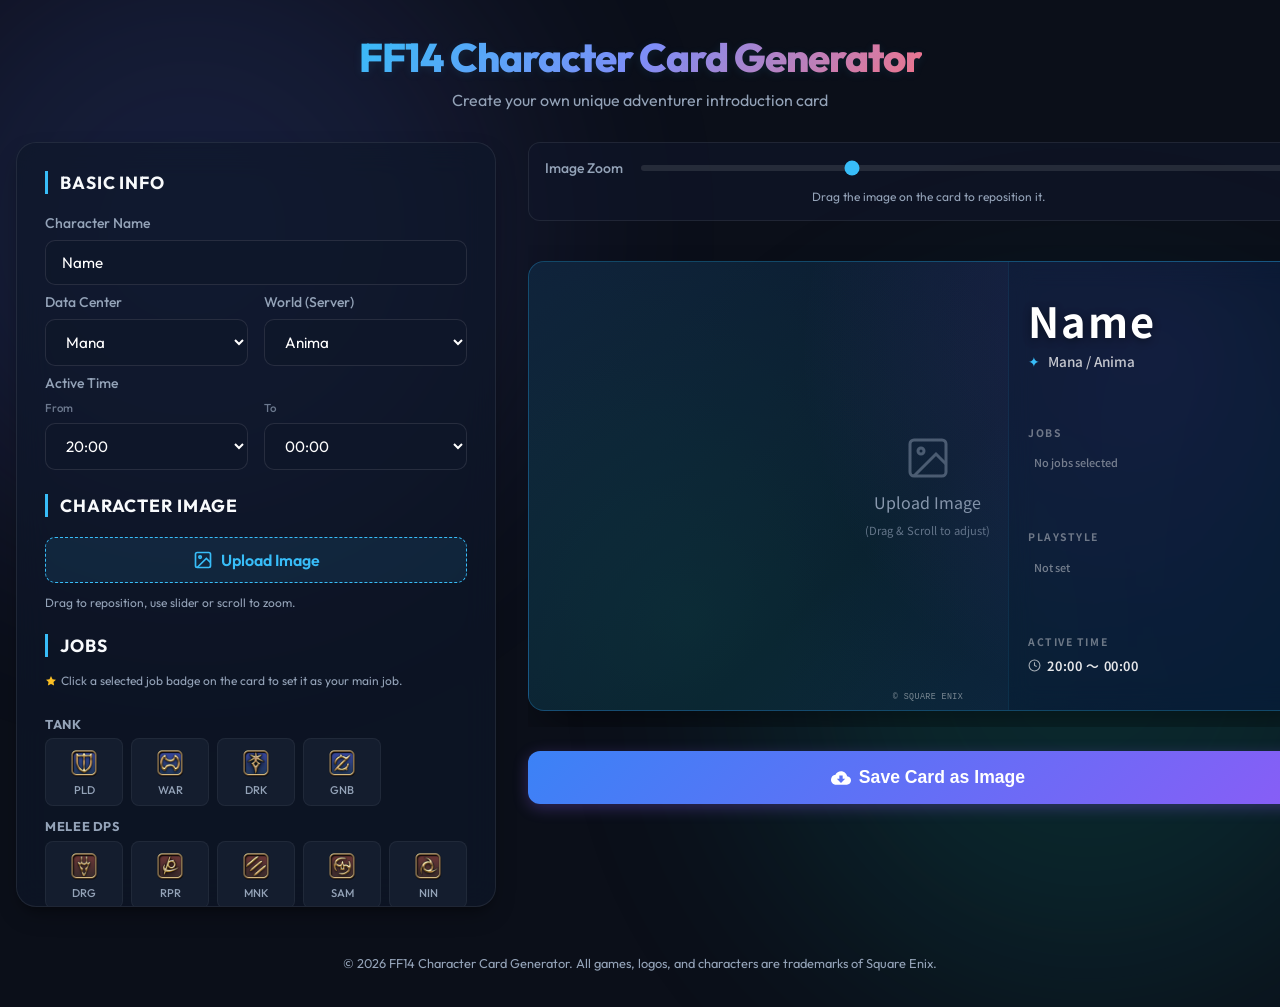
==== index.html @ 095b3ad9 "feat: initial commit with active time and position toggle" ====
<!DOCTYPE html>
<html lang="en">
<head>
  <meta charset="UTF-8">
  <meta name="viewport" content="width=device-width, initial-scale=1.0">
  <title>FF14 Character Card Generator - Create Your Adventurer Card</title>
  <meta name="description" content="Create beautiful FFXIV character introduction cards. Upload your screenshot, choose your jobs, playstyle, and customize your card with premium themes and fonts.">
  <link rel="stylesheet" href="style.css?v=3.5">
  <!-- html2canvas -->
  <script src="https://cdnjs.cloudflare.com/ajax/libs/html2canvas/1.4.1/html2canvas.min.js"></script>
</head>
<body>

  <header>
    <h1>FF14 Character Card Generator</h1>
    <p>Create your own unique adventurer introduction card</p>
  </header>

  <main class="container">
    <!-- Control Panel (Left) -->
    <aside class="panel">
      
      <!-- Section 1: Basic Info -->
      <section class="form-group">
        <h2 class="section-title">Basic Info</h2>
        
        <div class="form-group">
          <label for="input-name-ja">Character Name</label>
          <input type="text" id="input-name-ja" placeholder="e.g. Name" value="Name">
        </div>

        <div class="row-2">
          <div class="form-group">
            <label for="select-dc">Data Center</label>
            <select id="select-dc">
              <!-- Populated by JS -->
            </select>
          </div>
          <div class="form-group">
            <label for="select-world">World (Server)</label>
            <select id="select-world">
              <!-- Populated by JS -->
            </select>
          </div>
        </div>

        <div class="form-group">
          <label>Active Time</label>
          <div class="row-2">
            <div class="form-group">
              <label for="input-time-start" style="font-size:0.72rem; opacity:0.7;">From</label>
              <select id="input-time-start">
                <!-- Populated by JS -->
              </select>
            </div>
            <div class="form-group">
              <label for="input-time-end" style="font-size:0.72rem; opacity:0.7;">To</label>
              <select id="input-time-end">
                <!-- Populated by JS -->
              </select>
            </div>
          </div>
        </div>
      </section>

      <!-- Section 2: Image Upload -->
      <section class="form-group">
        <h2 class="section-title">Character Image</h2>
        <div class="file-upload">
          <div class="file-upload-btn">
            <svg viewBox="0 0 24 24" width="20" height="20" fill="none" stroke="currentColor" stroke-width="2">
              <rect x="3" y="3" width="18" height="18" rx="2" ry="2"/>
              <circle cx="8.5" cy="8.5" r="1.5"/>
              <polyline points="21 15 16 10 5 21"/>
            </svg>
            Upload Image
          </div>
          <input type="file" id="input-image" accept="image/*">
        </div>
        <p style="font-size: 0.75rem; color: var(--text-muted); margin-top: 0.25rem;">
          Drag to reposition, use slider or scroll to zoom.
        </p>
      </section>

      <!-- Section 3: Jobs -->
      <section class="form-group">
        <h2 class="section-title">Jobs</h2>
        <div class="main-job-selector-info">
          <svg viewBox="0 0 24 24" width="12" height="12" fill="currentColor" style="color: #fbbf24;">
            <path d="M12 2l3.09 6.26L22 9.27l-5 4.87 1.18 6.88L12 17.77l-6.18 3.25L7 14.14 2 9.27l6.91-1.01L12 2z"/>
          </svg>
          Click a selected job badge on the card to set it as your main job.
        </div>

        <div id="jobs-container">
          <!-- Populated by JS -->
        </div>
      </section>

      <!-- Section 4: Playstyle -->
      <section class="form-group">
        <h2 class="section-title">Playstyle</h2>
        <div class="playstyles-grid" id="playstyles-container">
          <!-- Populated by JS -->
        </div>
      </section>

      <!-- Section 5: Customization -->
      <section class="form-group">
        <h2 class="section-title">Design</h2>
        
        <div class="form-group">
          <label>Card Theme</label>
          <div class="theme-selector" style="grid-template-columns: repeat(3, 1fr);">
            <input type="radio" name="theme" id="theme-ethereal" value="theme-ethereal" checked class="theme-radio">
            <label for="theme-ethereal" class="theme-btn">Ethereal Blue</label>

            <input type="radio" name="theme" id="theme-dark" value="theme-dark" class="theme-radio">
            <label for="theme-dark" class="theme-btn">Dark Gold</label>

            <input type="radio" name="theme" id="theme-crystal" value="theme-crystal" class="theme-radio">
            <label for="theme-crystal" class="theme-btn">Crystal Light</label>

            <input type="radio" name="theme" id="theme-fire" value="theme-fire" class="theme-radio">
            <label for="theme-fire" class="theme-btn">Ember Fire</label>

            <input type="radio" name="theme" id="theme-pink" value="theme-pink" class="theme-radio">
            <label for="theme-pink" class="theme-btn">Sweet Pink</label>

            <input type="radio" name="theme" id="theme-green" value="theme-green" class="theme-radio">
            <label for="theme-green" class="theme-btn">Aether Green</label>
          </div>
        </div>

        <div class="form-group">
          <label>Decoration</label>
          <div class="theme-selector" style="grid-template-columns: repeat(4, 1fr);">
            <input type="radio" name="decoration" id="deco-none" value="" checked class="theme-radio">
            <label for="deco-none" class="theme-btn">None</label>

            <input type="radio" name="decoration" id="deco-gothic" value="deco-gothic" class="theme-radio">
            <label for="deco-gothic" class="theme-btn">Gothic</label>

            <input type="radio" name="decoration" id="deco-neon" value="deco-neon" class="theme-radio">
            <label for="deco-neon" class="theme-btn">Neon</label>

            <input type="radio" name="decoration" id="deco-cyber" value="deco-cyber" class="theme-radio">
            <label for="deco-cyber" class="theme-btn">Cyber</label>
          </div>
        </div>

        <div class="form-group">
          <label>Font</label>
          <div class="font-selector" style="grid-template-columns: repeat(3, 1fr);">
            <input type="radio" name="font" id="font-noto-sans" value="font-noto-sans" checked class="font-radio">
            <label for="font-noto-sans" class="font-btn">Noto Sans</label>

            <input type="radio" name="font" id="font-noto-serif" value="font-noto-serif" class="font-radio">
            <label for="font-noto-serif" class="font-btn">Noto Serif</label>

            <input type="radio" name="font" id="font-shippori" value="font-shippori" class="font-radio">
            <label for="font-shippori" class="font-btn">Shippori</label>

            <input type="radio" name="font" id="font-mplus" value="font-mplus" class="font-radio">
            <label for="font-mplus" class="font-btn">M PLUS</label>

            <input type="radio" name="font" id="font-cinzel" value="font-cinzel" class="font-radio">
            <label for="font-cinzel" class="font-btn">Cinzel</label>

            <input type="radio" name="font" id="font-medieval" value="font-medieval" class="font-radio">
            <label for="font-medieval" class="font-btn">Medieval</label>
          </div>
        </div>

        <div class="form-group">
          <label>Panel Position</label>
          <div class="font-selector" style="grid-template-columns: repeat(2, 1fr);">
            <input type="radio" name="layout" id="layout-right" value="layout-right" checked class="font-radio">
            <label for="layout-right" class="font-btn">&#8677; Right</label>

            <input type="radio" name="layout" id="layout-left" value="layout-left" class="font-radio">
            <label for="layout-left" class="font-btn">&#8676; Left</label>
          </div>
        </div>
      </section>

    </aside>

    <!-- Preview & Actions (Right) -->
    <section class="preview-container">
      
      <!-- Image Controls -->
      <div class="image-controls">
        <div class="slider-group">
          <label for="slider-zoom">Image Zoom</label>
          <input type="range" id="slider-zoom" min="0.1" max="3" step="0.05" value="1">
        </div>
        <p style="font-size: 0.75rem; color: var(--text-muted); text-align: center; margin: 0;">
          Drag the image on the card to reposition it.
        </p>
      </div>

      <!-- Card Preview -->
      <div class="preview-scale-wrapper">
        <div class="card-wrapper">
          <div id="character-card" class="card theme-ethereal font-noto-sans">
            <!-- Left: Character Image Area -->
            <div class="card-left">
              <div id="card-image-container" class="card-image-wrapper">
                <img id="card-image" src="" alt="Character Image" style="display: none; transform-origin: top left;">
                
                <!-- Placeholder -->
                <div id="image-placeholder" class="card-image-placeholder">
                  <svg viewBox="0 0 24 24" fill="none" stroke="currentColor" stroke-width="1.5">
                    <rect x="3" y="3" width="18" height="18" rx="2" ry="2"/>
                    <circle cx="8.5" cy="8.5" r="1.5"/>
                    <polyline points="21 15 16 10 5 21"/>
                  </svg>
                  <span>Upload Image</span>
                  <span style="font-size: 0.7rem; opacity: 0.7;">(Drag & Scroll to adjust)</span>
                </div>
              </div>
            </div>

            <!-- Right: Character Details -->
            <div class="card-right">
              <!-- Header: Name & Server -->
              <div class="card-header">
                <span id="card-name-ja-val" class="card-name-ja">Name</span>
                <div id="card-server-val" class="card-server">Mana / Chocobo</div>
              </div>

              <!-- Job List -->
              <div class="card-jobs-container">
                <div class="card-label">Jobs</div>
                <div id="card-jobs-list-val" class="card-jobs-list">
                  <span class="card-playstyle-badge" style="opacity: 0.5;">No jobs selected</span>
                </div>
              </div>

              <!-- Playstyle -->
              <div class="card-playstyle-container">
                <div class="card-label">Playstyle</div>
                <div id="card-playstyles-list-val" class="card-playstyles-list">
                  <span class="card-playstyle-badge" style="opacity: 0.5;">Not set</span>
                </div>
              </div>

              <!-- Active Time -->
              <div class="card-active-time" id="card-active-time-val">
                <div class="card-label">Active Time</div>
                <div class="card-active-time-display">
                  <svg viewBox="0 0 24 24" width="13" height="13" fill="none" stroke="currentColor" stroke-width="2" style="opacity:0.7; flex-shrink:0;">
                    <circle cx="12" cy="12" r="10"/>
                    <polyline points="12 6 12 12 16 14"/>
                  </svg>
                  <span id="card-time-display">--:00 〜 --:00</span>
                </div>
              </div>
            </div>

            <!-- Copyright: カード底辺中央に絶対配置 -->
            <div class="card-copyright">
              © SQUARE ENIX
            </div>
          </div>
        </div>
      </div>

      <!-- Download Button -->
      <button id="btn-download" class="action-btn">
        <svg viewBox="0 0 24 24" fill="currentColor">
          <path d="M19.35 10.04C18.67 6.59 15.64 4 12 4 9.11 4 6.6 5.64 5.35 8.04 2.34 8.36 0 10.91 0 14c0 3.31 2.69 6 6 6h13c2.76 0 5-2.24 5-5 0-2.64-2.05-4.78-4.65-4.96zM17 13l-5 5-5-5h3V9h4v4h3z"/>
        </svg>
        Save Card as Image
      </button>

    </section>
  </main>

  <footer>
    <p>&copy; 2026 FF14 Character Card Generator. All games, logos, and characters are trademarks of Square Enix.</p>
  </footer>

  <script src="app.js"></script>
</body>
</html>
---- style.css ----
/* FF14 Character Card Generator - style.css */

/* --- Google Fonts --- */
@import url('https://fonts.googleapis.com/css2?family=M+PLUS+1p:wght@400;500;700&family=Noto+Sans+JP:wght@300;400;500;700&family=Noto+Serif+JP:wght@400;600;700&family=Outfit:wght@300;400;600;800&family=Shippori+Mincho:wght@400;600;700&family=Cinzel+Decorative:wght@400;700&family=MedievalSharp&display=swap');

/* --- Reset & Base Variables --- */
:root {
  --bg-app: #0b0f19;
  --bg-panel: rgba(15, 23, 42, 0.65);
  --border-panel: rgba(255, 255, 255, 0.08);
  --text-main: #f1f5f9;
  --text-muted: #94a3b8;
  --accent: #38bdf8;
  --accent-rgb: 56, 189, 248;
  --font-family-sans: 'Outfit', 'Noto Sans JP', sans-serif;
  --shadow-lg: 0 10px 25px -5px rgba(0, 0, 0, 0.3), 0 8px 10px -6px rgba(0, 0, 0, 0.3);
  --transition-smooth: all 0.3s cubic-bezier(0.4, 0, 0.2, 1);
}

* {
  box-sizing: border-box;
  margin: 0;
  padding: 0;
}

body {
  font-family: var(--font-family-sans);
  background-color: var(--bg-app);
  color: var(--text-main);
  min-height: 100vh;
  display: flex;
  flex-direction: column;
  align-items: center;
  justify-content: flex-start;
  padding: 2rem 1rem;
  overflow-x: hidden;
  position: relative;
}

/* 宇宙・エーテルフローを思わせる背景装飾 */
body::before, body::after {
  content: '';
  position: fixed;
  width: 50vw;
  height: 50vw;
  border-radius: 50%;
  z-index: -1;
  filter: blur(120px);
  opacity: 0.15;
  pointer-events: none;
}
body::before {
  top: -10%;
  left: -10%;
  background: radial-gradient(circle, #3b82f6, #8b5cf6);
}
body::after {
  bottom: -10%;
  right: -10%;
  background: radial-gradient(circle, #10b981, #06b6d4);
}

header {
  text-align: center;
  margin-bottom: 2rem;
  z-index: 10;
}

header h1 {
  font-size: 2.5rem;
  font-weight: 800;
  background: linear-gradient(135deg, #38bdf8, #818cf8, #fb7185);
  -webkit-background-clip: text;
  -webkit-text-fill-color: transparent;
  margin-bottom: 0.5rem;
  letter-spacing: -0.025em;
  text-shadow: 0 2px 10px rgba(56, 189, 248, 0.1);
}

header p {
  color: var(--text-muted);
  font-size: 1rem;
}

/* --- Layout Container --- */
.container {
  display: grid;
  grid-template-columns: 1fr;
  gap: 2rem;
  width: 100%;
  max-width: 1350px;
  z-index: 10;
}

@media (min-width: 1024px) {
  .container {
    grid-template-columns: 480px 1fr;
    align-items: start;
  }
}

/* --- Control Panel (Left Column) --- */
.panel {
  background: var(--bg-panel);
  backdrop-filter: blur(16px);
  -webkit-backdrop-filter: blur(16px);
  border: 1px solid var(--border-panel);
  border-radius: 20px;
  padding: 1.75rem;
  box-shadow: var(--shadow-lg);
  display: flex;
  flex-direction: column;
  gap: 1.5rem;
  max-height: 85vh;
  overflow-y: auto;
}

/* スクロールバーのカスタマイズ */
.panel::-webkit-scrollbar {
  width: 6px;
}
.panel::-webkit-scrollbar-track {
  background: transparent;
}
.panel::-webkit-scrollbar-thumb {
  background: rgba(255, 255, 255, 0.1);
  border-radius: 3px;
}
.panel::-webkit-scrollbar-thumb:hover {
  background: rgba(255, 255, 255, 0.2);
}

.section-title {
  font-size: 1.1rem;
  font-weight: 700;
  color: #f8fafc;
  border-left: 3px solid var(--accent);
  padding-left: 0.75rem;
  margin-bottom: 0.75rem;
  text-transform: uppercase;
  letter-spacing: 0.05em;
}

.form-group {
  display: flex;
  flex-direction: column;
  gap: 0.5rem;
}

label {
  font-size: 0.875rem;
  font-weight: 500;
  color: var(--text-muted);
}

input[type="text"], select {
  width: 100%;
  background: rgba(15, 23, 42, 0.8);
  border: 1px solid rgba(255, 255, 255, 0.1);
  border-radius: 10px;
  padding: 0.75rem 1rem;
  color: #fff;
  font-family: inherit;
  font-size: 0.95rem;
  outline: none;
  transition: var(--transition-smooth);
}

input[type="text"]:focus, select:focus {
  border-color: var(--accent);
  box-shadow: 0 0 0 3px rgba(56, 189, 248, 0.2);
}

.row-2 {
  display: grid;
  grid-template-columns: 1fr 1fr;
  gap: 1rem;
}

/* File Input Container */
.file-upload {
  position: relative;
  display: inline-block;
  width: 100%;
}

.file-upload-btn {
  display: flex;
  align-items: center;
  justify-content: center;
  gap: 0.5rem;
  background: rgba(56, 189, 248, 0.1);
  border: 1px dashed var(--accent);
  border-radius: 10px;
  padding: 0.75rem;
  color: var(--accent);
  font-weight: 600;
  cursor: pointer;
  transition: var(--transition-smooth);
  text-align: center;
}

.file-upload-btn:hover {
  background: rgba(56, 189, 248, 0.18);
}

.file-upload input[type="file"] {
  position: absolute;
  left: 0;
  top: 0;
  opacity: 0;
  width: 100%;
  height: 100%;
  cursor: pointer;
}

/* --- Job Selector Grid --- */
.job-category-title {
  font-size: 0.8rem;
  font-weight: 700;
  color: var(--text-muted);
  margin-top: 0.75rem;
  margin-bottom: 0.4rem;
  letter-spacing: 0.05em;
}

.jobs-grid {
  display: grid;
  grid-template-columns: repeat(auto-fill, minmax(65px, 1fr));
  gap: 0.5rem;
  margin-bottom: 0.75rem;
}

.job-checkbox {
  display: none;
}

.job-label {
  display: flex;
  flex-direction: column;
  align-items: center;
  justify-content: center;
  gap: 0.25rem;
  padding: 0.5rem 0.25rem;
  background: rgba(30, 41, 59, 0.5);
  border: 1px solid rgba(255, 255, 255, 0.05);
  border-radius: 8px;
  cursor: pointer;
  transition: var(--transition-smooth);
  user-select: none;
}

.job-label:hover {
  background: rgba(255, 255, 255, 0.05);
  border-color: rgba(255, 255, 255, 0.2);
}

.job-checkbox:checked + .job-label {
  background: rgba(var(--accent-rgb), 0.15);
  border-color: var(--accent);
  box-shadow: 0 0 8px rgba(var(--accent-rgb), 0.3);
}

.job-icon-placeholder {
  width: 32px;
  height: 32px;
  display: flex;
  align-items: center;
  justify-content: center;
  border-radius: 6px;
  overflow: hidden;
  transition: var(--transition-smooth);
}

.job-icon-placeholder img {
  width: 32px;
  height: 32px;
  border-radius: 6px;
  display: block;
}

.job-name {
  font-size: 0.7rem;
  font-weight: 500;
  text-align: center;
  color: var(--text-muted);
  white-space: nowrap;
  overflow: hidden;
  text-overflow: ellipsis;
  width: 100%;
}

.job-checkbox:checked + .job-label .job-name {
  color: #fff;
  font-weight: 700;
}

/* メインジョブマーク (ラジオボタンで決めるか、ダブルクリックなど) */
.main-job-selector-info {
  font-size: 0.75rem;
  color: var(--text-muted);
  margin-top: -0.25rem;
  margin-bottom: 0.5rem;
  display: flex;
  align-items: center;
  gap: 0.25rem;
}

/* --- Playstyle Selectors --- */
.playstyles-grid {
  display: grid;
  grid-template-columns: repeat(2, 1fr);
  gap: 0.5rem;
}

.playstyle-checkbox {
  display: none;
}

.playstyle-label {
  display: flex;
  align-items: center;
  gap: 0.5rem;
  padding: 0.6rem 0.75rem;
  background: rgba(30, 41, 59, 0.5);
  border: 1px solid rgba(255, 255, 255, 0.05);
  border-radius: 8px;
  cursor: pointer;
  transition: var(--transition-smooth);
  font-size: 0.8rem;
  color: var(--text-muted);
}

.playstyle-label:hover {
  background: rgba(255, 255, 255, 0.05);
}

.playstyle-checkbox:checked + .playstyle-label {
  background: rgba(var(--accent-rgb), 0.15);
  border-color: var(--accent);
  color: #fff;
}

/* --- Design Themes & Fonts --- */
.theme-selector, .font-selector {
  display: grid;
  grid-template-columns: repeat(2, 1fr);
  gap: 0.5rem;
}

.theme-radio, .font-radio {
  display: none;
}

.theme-btn, .font-btn {
  display: flex;
  align-items: center;
  justify-content: center;
  padding: 0.6rem;
  background: rgba(30, 41, 59, 0.5);
  border: 1px solid rgba(255, 255, 255, 0.05);
  border-radius: 8px;
  cursor: pointer;
  transition: var(--transition-smooth);
  font-size: 0.85rem;
  text-align: center;
  color: var(--text-muted);
}

.theme-btn:hover, .font-btn:hover {
  background: rgba(255, 255, 255, 0.05);
}

.theme-radio:checked + .theme-btn, .font-radio:checked + .font-btn {
  background: rgba(var(--accent-rgb), 0.15);
  border-color: var(--accent);
  color: #fff;
  font-weight: 600;
}

/* --- Preview Area (Right Column) --- */
.preview-container {
  display: flex;
  flex-direction: column;
  align-items: center;
  gap: 1.5rem;
  width: 100%;
}

/* 画像調整スライダーのスタイル */
.image-controls {
  width: 100%;
  max-width: 800px;
  background: rgba(15, 23, 42, 0.6);
  border: 1px solid var(--border-panel);
  border-radius: 12px;
  padding: 1rem;
  display: flex;
  flex-direction: column;
  gap: 0.75rem;
}

.slider-group {
  display: flex;
  align-items: center;
  gap: 1rem;
}

.slider-group label {
  min-width: 80px;
}

.slider-group input[type="range"] {
  flex-grow: 1;
  height: 6px;
  background: rgba(255, 255, 255, 0.1);
  border-radius: 3px;
  outline: none;
  -webkit-appearance: none;
  accent-color: var(--accent);
}

/* --- The Card Frame (Horizontal) --- */
.card-wrapper {
  perspective: 1000px;
  width: 100%;
  max-width: 800px;
}

.card {
  position: relative;
  width: 800px;
  height: 450px;
  border-radius: 16px;
  overflow: hidden;
  box-shadow: 0 25px 50px -12px rgba(0, 0, 0, 0.5);
  display: flex;
  user-select: none;
  transform-style: preserve-3d;
  transition: transform 0.5s ease;
  background-color: #0d1117;
  /* html2canvas書き出し用の固定幅サイズ確保 */
  min-width: 800px;
  min-height: 450px;
}

/* レスポンシブプレビュー（画面幅が800px未満の時に縮小表示する） */
.preview-scale-wrapper {
  width: 100%;
  display: flex;
  justify-content: center;
  overflow: auto;
  padding: 1rem 0;
}

/* スクロールを避けるためのCSSハック */
@media (max-width: 850px) {
  .preview-scale-wrapper {
    justify-content: flex-start;
  }
}

/* --- Card Themes & Backgrounds --- */
.card.theme-ethereal {
  background: linear-gradient(135deg, #091e3a 0%, #001224 50%, #0a2d54 100%);
  border: 1px solid rgba(56, 189, 248, 0.3);
}
.card.theme-ethereal::before {
  content: '';
  position: absolute;
  top: 0;
  left: 0;
  right: 0;
  bottom: 0;
  background: radial-gradient(circle at 80% 20%, rgba(139, 92, 246, 0.25) 0%, transparent 50%),
              radial-gradient(circle at 20% 80%, rgba(16, 185, 129, 0.15) 0%, transparent 60%);
  pointer-events: none;
  z-index: 1;
}

.card.theme-dark {
  background: linear-gradient(135deg, #151821 0%, #0b0c10 100%);
  border: 1px solid rgba(212, 175, 55, 0.35); /* ゴールド境界 */
}
.card.theme-dark::before {
  content: '';
  position: absolute;
  top: 0;
  left: 0;
  right: 0;
  bottom: 0;
  background: radial-gradient(circle at 75% 20%, rgba(212, 175, 55, 0.15) 0%, transparent 50%);
  pointer-events: none;
  z-index: 1;
}

.card.theme-crystal {
  background: linear-gradient(135deg, #e0f2fe 0%, #f0f9ff 50%, #bae6fd 100%);
  border: 1px solid rgba(255, 255, 255, 0.8);
}
.card.theme-crystal::before {
  content: '';
  position: absolute;
  top: 0;
  left: 0;
  right: 0;
  bottom: 0;
  background: radial-gradient(circle at 80% 20%, rgba(56, 189, 248, 0.2) 0%, transparent 60%);
  pointer-events: none;
  z-index: 1;
}

.card.theme-fire {
  background: linear-gradient(135deg, #1a0f0f 0%, #0d0606 50%, #2d0e0e 100%);
  border: 1px solid rgba(244, 63, 94, 0.35);
}
.card.theme-fire::before {
  content: '';
  position: absolute;
  top: 0;
  left: 0;
  right: 0;
  bottom: 0;
  background: radial-gradient(circle at 75% 30%, rgba(244, 63, 94, 0.2) 0%, transparent 50%),
              radial-gradient(circle at 30% 80%, rgba(249, 115, 22, 0.15) 0%, transparent 60%);
  pointer-events: none;
  z-index: 1;
}

.card.theme-pink {
  background: linear-gradient(135deg, #2d1624 0%, #150810 50%, #3d1b30 100%);
  border: 1px solid rgba(255, 102, 204, 0.35);
}
.card.theme-pink::before {
  content: '';
  position: absolute;
  top: 0;
  left: 0;
  right: 0;
  bottom: 0;
  background: radial-gradient(circle at 75% 20%, rgba(255, 102, 204, 0.2) 0%, transparent 50%),
              radial-gradient(circle at 25% 80%, rgba(139, 92, 246, 0.15) 0%, transparent 60%);
  pointer-events: none;
  z-index: 1;
}
.theme-pink .card-name-en {
  color: #ff66cc;
}
.theme-pink .card-server::before {
  color: #ff66cc;
}
.theme-pink .card-job-badge.is-main {
  background: rgba(255, 102, 204, 0.2);
  border-color: #ff66cc;
  box-shadow: 0 0 10px rgba(255, 102, 204, 0.25);
}

.card.theme-green {
  background: linear-gradient(135deg, #09241b 0%, #03100b 50%, #0d3829 100%);
  border: 1px solid rgba(16, 185, 129, 0.35);
}
.card.theme-green::before {
  content: '';
  position: absolute;
  top: 0;
  left: 0;
  right: 0;
  bottom: 0;
  background: radial-gradient(circle at 75% 20%, rgba(16, 185, 129, 0.2) 0%, transparent 50%),
              radial-gradient(circle at 25% 80%, rgba(6, 182, 212, 0.15) 0%, transparent 60%);
  pointer-events: none;
  z-index: 1;
}
.theme-green .card-name-en {
  color: #10b981;
}
.theme-green .card-server::before {
  color: #10b981;
}
.theme-green .card-job-badge.is-main {
  background: rgba(16, 185, 129, 0.2);
  border-color: #10b981;
  box-shadow: 0 0 10px rgba(16, 185, 129, 0.25);
}

/* --- Card Fonts Support --- */
.card.font-noto-serif { font-family: 'Noto Serif JP', serif; }
.card.font-noto-sans { font-family: 'Noto Sans JP', sans-serif; }
.card.font-shippori { font-family: 'Shippori Mincho', serif; }
.card.font-mplus { font-family: 'M PLUS 1p', sans-serif; }
.card.font-cinzel { font-family: 'Cinzel Decorative', serif; }
.card.font-medieval { font-family: 'MedievalSharp', cursive; }

/* --- Decoration Types --- */

/* Gothic - delicate, gorgeous European filigree picture-frame border */
.card.deco-gothic {
  box-shadow:
    0 0 0 1px  rgba(255,220,130,0.55),
    0 0 0 4px  rgba(0,0,0,0.85),
    0 0 0 5px  rgba(255,220,130,0.35),
    0 0 0 9px  rgba(0,0,0,0.7),
    0 0 0 10px rgba(255,220,130,0.2),
    0 0 24px   rgba(255,200,80,0.18) !important;
}
/* Outer fine gold filigree line */
.card.deco-gothic::before {
  content: '';
  position: absolute;
  inset: 0;
  pointer-events: none;
  z-index: 12;
  background-image: url("data:image/svg+xml,%3Csvg xmlns='http://www.w3.org/2000/svg' viewBox='0 0 800 450'%3E%3Cdefs%3E%3ClinearGradient id='gold' x1='0' y1='0' x2='1' y2='1'%3E%3Cstop offset='0%25' stop-color='%23f5d06a'/%3E%3Cstop offset='30%25' stop-color='%23fff0a0'/%3E%3Cstop offset='55%25' stop-color='%23c8960c'/%3E%3Cstop offset='80%25' stop-color='%23ffe080'/%3E%3Cstop offset='100%25' stop-color='%23a07010'/%3E%3C/linearGradient%3E%3ClinearGradient id='gold2' x1='1' y1='0' x2='0' y2='1'%3E%3Cstop offset='0%25' stop-color='%23a07010'/%3E%3Cstop offset='40%25' stop-color='%23ffe080'/%3E%3Cstop offset='60%25' stop-color='%23c8960c'/%3E%3Cstop offset='100%25' stop-color='%23f5d06a'/%3E%3C/linearGradient%3E%3C/defs%3E%3Crect x='4' y='4' width='792' height='442' rx='3' fill='none' stroke='url(%23gold)' stroke-width='1.5' opacity='0.9'/%3E%3Crect x='10' y='10' width='780' height='430' rx='2' fill='none' stroke='url(%23gold)' stroke-width='0.6' opacity='0.5'/%3E%3Crect x='14' y='14' width='772' height='422' rx='1' fill='none' stroke='url(%23gold2)' stroke-width='1' opacity='0.65'/%3E%3Crect x='18' y='18' width='764' height='414' rx='1' fill='none' stroke='url(%23gold)' stroke-width='0.4' opacity='0.35'/%3E%3Cline x1='4' y1='56' x2='14' y2='56' stroke='url(%23gold)' stroke-width='1'/%3E%3Cline x1='786' y1='56' x2='796' y2='56' stroke='url(%23gold)' stroke-width='1'/%3E%3Cline x1='4' y1='394' x2='14' y2='394' stroke='url(%23gold)' stroke-width='1'/%3E%3Cline x1='786' y1='394' x2='796' y2='394' stroke='url(%23gold)' stroke-width='1'/%3E%3Cline x1='200' y1='4' x2='200' y2='14' stroke='url(%23gold)' stroke-width='1'/%3E%3Cline x1='600' y1='4' x2='600' y2='14' stroke='url(%23gold)' stroke-width='1'/%3E%3Cline x1='200' y1='436' x2='200' y2='446' stroke='url(%23gold)' stroke-width='1'/%3E%3Cline x1='600' y1='436' x2='600' y2='446' stroke='url(%23gold)' stroke-width='1'/%3E%3Cg fill='url(%23gold)' opacity='0.85'%3E%3Cpath d='M4 4 L4 30 L6 30 L6 8 L28 8 L28 6 L6 6 L6 4 Z'/%3E%3Cpath d='M4 4 L30 4 L30 6 L8 6 L8 28 L6 28 L6 6 L4 6 Z' opacity='0.5'/%3E%3Ccircle cx='12' cy='12' r='2.5'/%3E%3Cpath d='M9 4 L9 8 L4 8' fill='none' stroke='url(%23gold)' stroke-width='0.8'/%3E%3C/g%3E%3Cg fill='url(%23gold)' opacity='0.85' transform='translate(796,4) scale(-1,1)'%3E%3Cpath d='M4 4 L4 30 L6 30 L6 8 L28 8 L28 6 L6 6 L6 4 Z'/%3E%3Ccircle cx='12' cy='12' r='2.5'/%3E%3Cpath d='M9 4 L9 8 L4 8' fill='none' stroke='url(%23gold)' stroke-width='0.8'/%3E%3C/g%3E%3Cg fill='url(%23gold)' opacity='0.85' transform='translate(4,446) scale(1,-1)'%3E%3Cpath d='M4 4 L4 30 L6 30 L6 8 L28 8 L28 6 L6 6 L6 4 Z'/%3E%3Ccircle cx='12' cy='12' r='2.5'/%3E%3Cpath d='M9 4 L9 8 L4 8' fill='none' stroke='url(%23gold)' stroke-width='0.8'/%3E%3C/g%3E%3Cg fill='url(%23gold)' opacity='0.85' transform='translate(796,446) scale(-1,-1)'%3E%3Cpath d='M4 4 L4 30 L6 30 L6 8 L28 8 L28 6 L6 6 L6 4 Z'/%3E%3Ccircle cx='12' cy='12' r='2.5'/%3E%3Cpath d='M9 4 L9 8 L4 8' fill='none' stroke='url(%23gold)' stroke-width='0.8'/%3E%3C/g%3E%3Cg fill='url(%23gold)' opacity='0.7'%3E%3Cellipse cx='400' cy='7' rx='18' ry='4'/%3E%3Cellipse cx='400' cy='443' rx='18' ry='4'/%3E%3Cellipse cx='7' cy='225' rx='4' ry='14'/%3E%3Cellipse cx='793' cy='225' rx='4' ry='14'/%3E%3C/g%3E%3Cpath d='M370 7 L382 7 M388 7 L400 7 M412 7 L424 7 M418 7 L430 7' fill='none' stroke='url(%23gold)' stroke-width='0.7' opacity='0.5'/%3E%3Cpath d='M370 443 L382 443 M388 443 L400 443 M412 443 L424 443' fill='none' stroke='url(%23gold)' stroke-width='0.7' opacity='0.5'/%3E%3Cg opacity='0.35' fill='none' stroke='url(%23gold)' stroke-width='0.5'%3E%3Cpath d='M40 14 Q 50 10 60 14'/%3E%3Cpath d='M740 14 Q 750 10 760 14'/%3E%3Cpath d='M40 436 Q 50 440 60 436'/%3E%3Cpath d='M740 436 Q 750 440 760 436'/%3E%3Cpath d='M14 60 Q 10 70 14 80'/%3E%3Cpath d='M14 370 Q 10 380 14 390'/%3E%3Cpath d='M786 60 Q 790 70 786 80'/%3E%3Cpath d='M786 370 Q 790 380 786 390'/%3E%3C/g%3E%3C/svg%3E");
  background-size: cover;
}
/* Subtle inner shimmer line */
.card.deco-gothic::after {
  content: '';
  position: absolute;
  inset: 22px;
  border: 1px solid rgba(255,220,130,0.18);
  border-radius: 2px;
  pointer-events: none;
  z-index: 11;
  background:
    linear-gradient(to right, rgba(255,210,80,0.06) 0%, transparent 20%, transparent 80%, rgba(255,210,80,0.06) 100%),
    linear-gradient(to bottom, rgba(255,210,80,0.06) 0%, transparent 15%, transparent 85%, rgba(255,210,80,0.06) 100%);
}
.theme-crystal.deco-gothic {
  box-shadow:
    0 0 0 1px  rgba(15,50,80,0.55),
    0 0 0 4px  rgba(255,255,255,0.9),
    0 0 0 5px  rgba(15,50,80,0.35),
    0 0 0 9px  rgba(255,255,255,0.7),
    0 0 0 10px rgba(15,50,80,0.2),
    0 0 24px   rgba(2,132,199,0.15) !important;
}

/* Neon - heavily glowing edges and thick drop shadows */
.card.deco-neon {
  box-shadow: 0 25px 50px -12px rgba(0,0,0,0.8), 
              0 0 40px rgba(var(--accent-rgb), 0.75), 
              0 0 80px rgba(var(--accent-rgb), 0.4), 
              inset 0 0 40px rgba(var(--accent-rgb), 0.35) !important;
  border-width: 2.5px !important;
  border-color: rgba(var(--accent-rgb), 0.95) !important;
}
.card.deco-neon::after {
  content: '';
  position: absolute;
  inset: 6px;
  border: 2px solid rgba(var(--accent-rgb), 0.85);
  border-radius: 12px;
  pointer-events: none;
  z-index: 10;
  box-shadow: inset 0 0 20px rgba(var(--accent-rgb), 0.35), 0 0 20px rgba(var(--accent-rgb), 0.4);
}
.card.deco-neon .card-name-ja {
  text-shadow: 0 0 15px rgba(var(--accent-rgb), 0.95), 0 0 30px rgba(var(--accent-rgb), 0.6), 0 2px 4px rgba(0,0,0,0.9);
  color: #fff !important;
}
.card.deco-neon .card-name-en {
  text-shadow: 0 0 8px currentColor, 0 0 15px currentColor;
  color: rgba(var(--accent-rgb), 1) !important;
  font-weight: 800;
}
.card.deco-neon .card-server {
  text-shadow: 0 0 8px rgba(var(--accent-rgb), 0.6);
}
.theme-dark.deco-neon {
  --accent-rgb: 234, 179, 8; /* Intense yellow-gold */
}
.theme-fire.deco-neon {
  --accent-rgb: 244, 63, 94; /* Intense neon pink-red */
}
.theme-ethereal.deco-neon {
  --accent-rgb: 56, 189, 248; /* Intense cyan */
}
.theme-crystal.deco-neon {
  --accent-rgb: 2, 132, 199; /* Strong blue */
  box-shadow: 0 25px 50px -12px rgba(0,0,0,0.3),
              0 0 40px rgba(2, 132, 199, 0.6),
              0 0 80px rgba(2, 132, 199, 0.35),
              inset 0 0 35px rgba(2, 132, 199, 0.25) !important;
}
.theme-pink.deco-neon {
  --accent-rgb: 255, 102, 204;
}
.theme-green.deco-neon {
  --accent-rgb: 16, 185, 129;
}

/* Outer glow and border */
.card.deco-cyber {
  box-shadow: 0 0 0 2px rgba(0, 255, 200, 0.9),
              0 0 0 4px rgba(0, 0, 0, 0.8),
              0 0 0 5px rgba(0, 255, 200, 0.3),
              0 0 30px rgba(0, 255, 200, 0.2),
              0 0 60px rgba(0, 200, 255, 0.1) !important;
}

/* Dashed circuit grid overlay */
.card.deco-cyber::before {
  content: '';
  position: absolute;
  inset: 8px;
  border: 1px solid rgba(0, 255, 200, 0.2);
  border-radius: 4px;
  pointer-events: none;
  z-index: 10;
  background-image:
    linear-gradient(rgba(0, 255, 200, 0.04) 1px, transparent 1px),
    linear-gradient(90deg, rgba(0, 255, 200, 0.04) 1px, transparent 1px);
  background-size: 40px 40px;
}

/* HUD scan line + corner brackets via ::after */
.card.deco-cyber::after {
  content: '';
  position: absolute;
  inset: 0;
  pointer-events: none;
  z-index: 11;
  /* SVG: 4 corner HUD brackets, mid-edge tick marks, circuit traces, scan line, hex markers, data text */
  background-image: url("data:image/svg+xml,%3Csvg xmlns='http://www.w3.org/2000/svg' viewBox='0 0 800 450'%3E%3Cdefs%3E%3ClinearGradient id='scan' x1='0' y1='0' x2='0' y2='1'%3E%3Cstop offset='0%25' stop-color='%2300ffc8' stop-opacity='0'/%3E%3Cstop offset='48%25' stop-color='%2300ffc8' stop-opacity='0.06'/%3E%3Cstop offset='50%25' stop-color='%2300ffc8' stop-opacity='0.18'/%3E%3Cstop offset='52%25' stop-color='%2300ffc8' stop-opacity='0.06'/%3E%3Cstop offset='100%25' stop-color='%2300ffc8' stop-opacity='0'/%3E%3C/linearGradient%3E%3Cfilter id='glow'%3E%3CfeGaussianBlur stdDeviation='2' result='blur'/%3E%3CfeMerge%3E%3CfeMergeNode in='blur'/%3E%3CfeMergeNode in='SourceGraphic'/%3E%3C/feMerge%3E%3C/filter%3E%3C/defs%3E%3Crect width='800' height='450' fill='url(%23scan)'/%3E%3Cg filter='url(%23glow)' stroke='%2300ffc8' fill='none'%3E%3Cpolyline points='0,50 0,8 8,0 50,0' stroke-width='3'/%3E%3Cpolyline points='750,0 792,0 800,8 800,50' stroke-width='3'/%3E%3Cpolyline points='800,400 800,442 792,450 750,450' stroke-width='3'/%3E%3Cpolyline points='50,450 8,450 0,442 0,400' stroke-width='3'/%3E%3Cline x1='390' y1='0' x2='410' y2='0' stroke-width='2'/%3E%3Cline x1='390' y1='450' x2='410' y2='450' stroke-width='2'/%3E%3Cline x1='0' y1='216' x2='0' y2='234' stroke-width='2'/%3E%3Cline x1='800' y1='216' x2='800' y2='234' stroke-width='2'/%3E%3Cline x1='24' y1='0' x2='24' y2='14' stroke-width='1' stroke-opacity='0.5'/%3E%3Cline x1='776' y1='0' x2='776' y2='14' stroke-width='1' stroke-opacity='0.5'/%3E%3Cline x1='24' y1='450' x2='24' y2='436' stroke-width='1' stroke-opacity='0.5'/%3E%3Cline x1='776' y1='450' x2='776' y2='436' stroke-width='1' stroke-opacity='0.5'/%3E%3Cline x1='0' y1='30' x2='14' y2='30' stroke-width='1' stroke-opacity='0.5'/%3E%3Cline x1='0' y1='420' x2='14' y2='420' stroke-width='1' stroke-opacity='0.5'/%3E%3Cline x1='800' y1='30' x2='786' y2='30' stroke-width='1' stroke-opacity='0.5'/%3E%3Cline x1='800' y1='420' x2='786' y2='420' stroke-width='1' stroke-opacity='0.5'/%3E%3Cpath d='M 30 0 L 30 6 L 90 6 L 90 0' stroke-width='1' stroke-opacity='0.4'/%3E%3Cpath d='M 710 0 L 710 6 L 770 6 L 770 0' stroke-width='1' stroke-opacity='0.4'/%3E%3Cpath d='M 0 80 L 6 80 L 6 120 L 0 120' stroke-width='1' stroke-opacity='0.4'/%3E%3Cpath d='M 800 80 L 794 80 L 794 120 L 800 120' stroke-width='1' stroke-opacity='0.4'/%3E%3Cpolygon points='14,225 20,218 28,225 20,232' stroke-width='1.5'/%3E%3Cpolygon points='786,225 780,218 772,225 780,232' stroke-width='1.5'/%3E%3Cpolygon points='400,10 407,16 400,22 393,16' stroke-width='1.5'/%3E%3Cpolygon points='400,440 407,434 400,428 393,434' stroke-width='1.5'/%3E%3C/g%3E%3Cg fill='%2300ffc8' font-family='monospace' font-size='7' opacity='0.55'%3E%3Ctext x='54' y='11'%3EFFXIV%3A%3A ARR%3C/text%3E%3Ctext x='640' y='11'%3ECHAR ID 0x7F%3C/text%3E%3Ctext x='4' y='200'%3ESTR%3C/text%3E%3Ctext x='4' y='262'%3EAGI%3C/text%3E%3Ctext x='785' y='200'%3EMND%3C/text%3E%3Ctext x='785' y='262'%3EVIT%3C/text%3E%3Ctext x='54' y='444'%3EWORLD%3A%3A OK%3C/text%3E%3Ctext x='650' y='444'%3ESYNC%3A%3A 100%25%3C/text%3E%3C/g%3E%3Cg stroke='%23c800ff' fill='none' stroke-width='1' opacity='0.5'%3E%3Cline x1='0' y1='2' x2='800' y2='2'/%3E%3Cline x1='0' y1='448' x2='800' y2='448'/%3E%3Cline x1='2' y1='0' x2='2' y2='450'/%3E%3Cline x1='798' y1='0' x2='798' y2='450'/%3E%3C/g%3E%3C/svg%3E");
  background-size: cover;
}

/* Corner bracket highlights - colored per theme */
.theme-ethereal.deco-cyber { box-shadow: 0 0 0 2px rgba(56,189,248,0.9), 0 0 0 4px rgba(0,0,0,0.8), 0 0 0 5px rgba(56,189,248,0.3), 0 0 30px rgba(56,189,248,0.2) !important; }
.theme-dark.deco-cyber     { box-shadow: 0 0 0 2px rgba(234,179,8,0.9),   0 0 0 4px rgba(0,0,0,0.8), 0 0 0 5px rgba(234,179,8,0.3),   0 0 30px rgba(234,179,8,0.2)   !important; }
.theme-fire.deco-cyber     { box-shadow: 0 0 0 2px rgba(244,63,94,0.9),   0 0 0 4px rgba(0,0,0,0.8), 0 0 0 5px rgba(244,63,94,0.3),   0 0 30px rgba(244,63,94,0.2)   !important; }
.theme-pink.deco-cyber     { box-shadow: 0 0 0 2px rgba(255,102,204,0.9), 0 0 0 4px rgba(0,0,0,0.8), 0 0 0 5px rgba(255,102,204,0.3), 0 0 30px rgba(255,102,204,0.2) !important; }
.theme-green.deco-cyber    { box-shadow: 0 0 0 2px rgba(16,185,129,0.9),  0 0 0 4px rgba(0,0,0,0.8), 0 0 0 5px rgba(16,185,129,0.3),  0 0 30px rgba(16,185,129,0.2)  !important; }
.theme-crystal.deco-cyber  { box-shadow: 0 0 0 2px rgba(2,132,199,0.9),   0 0 0 4px rgba(255,255,255,0.5), 0 0 0 5px rgba(2,132,199,0.3),   0 0 30px rgba(2,132,199,0.2)   !important; }
/* Left Part: Character Avatar & Mask (カード全面を背景画像レイヤーとしてカバー) */
.card-left {
  position: absolute;
  top: 0;
  left: 0;
  width: 100%;
  height: 100%;
  overflow: hidden;
  z-index: 1;
}

/* ユーザーがアップロードする画像のラッパー (ドラッグして位置調整される) */
.card-image-wrapper {
  position: absolute;
  top: 0;
  left: 0;
  width: 100%;
  height: 100%;
  cursor: grab;
}

.card-image-wrapper:active {
  cursor: grabbing;
}

.card-image-wrapper img {
  position: absolute;
  top: 0;
  left: 0;
  transform-origin: top left;
  pointer-events: none; /* ドラッグ操作を親ラッパーが受け取るため */
  transition: transform 0.05s linear;
}

/* 画像プレースホルダー */
.card-image-placeholder {
  position: absolute;
  top: 0;
  left: 0;
  width: 100%;
  height: 100%;
  display: flex;
  flex-direction: column;
  align-items: center;
  justify-content: center;
  background: rgba(30, 41, 59, 0.3);
  color: var(--text-muted);
  gap: 0.5rem;
  border-right: 1px solid rgba(255, 255, 255, 0.05);
}

.card-image-placeholder svg {
  width: 48px;
  height: 48px;
  opacity: 0.5;
}

/* フェードマスク - 画像の上に文字を重ねるための緩やかな透過グラデーション */
.card-left::after {
  content: '';
  position: absolute;
  top: 0;
  left: 0;
  width: 100%;
  height: 100%;
  background: linear-gradient(to right, transparent 35%, rgba(0, 0, 0, 0.15) 55%, rgba(0, 0, 0, 0.45) 100%);
  pointer-events: none;
}

/* 各テーマごとの画像マスクカラー調整 (透過度を上げて画像を透けさせる) */
.theme-ethereal .card-left::after {
  background: linear-gradient(to right, transparent 30%, rgba(9, 30, 58, 0.15) 60%, rgba(0, 18, 36, 0.45) 100%);
}
.theme-dark .card-left::after {
  background: linear-gradient(to right, transparent 30%, rgba(21, 24, 33, 0.15) 60%, rgba(11, 12, 16, 0.45) 100%);
}
.theme-crystal .card-left::after {
  background: linear-gradient(to right, transparent 30%, rgba(240, 249, 255, 0.1) 60%, rgba(224, 242, 254, 0.35) 100%);
}
.theme-fire .card-left::after {
  background: linear-gradient(to right, transparent 30%, rgba(26, 15, 15, 0.15) 60%, rgba(13, 6, 6, 0.45) 100%);
}
.theme-pink .card-left::after {
  background: linear-gradient(to right, transparent 30%, rgba(45, 22, 36, 0.15) 60%, rgba(21, 8, 16, 0.45) 100%);
}
.theme-green .card-left::after {
  background: linear-gradient(to right, transparent 30%, rgba(9, 36, 27, 0.15) 60%, rgba(3, 16, 11, 0.45) 100%);
}

/* Right Part: Character Details (絶対配置ですりガラスのオーバーレイパネル化) */
.card-right {
  position: absolute;
  right: 0;
  top: 0;
  width: 40%;
  height: 100%;
  padding: 2.2rem 2.2rem 2.2rem 1.2rem;
  display: flex;
  flex-direction: column;
  justify-content: space-between;
  z-index: 3;
  color: #fff;
  background: rgba(10, 15, 30, 0.22);
  backdrop-filter: blur(12px);
  -webkit-backdrop-filter: blur(12px);
  border-left: 1px solid rgba(255, 255, 255, 0.06);
}

/* テーマごとのcard-right磨りガラスオーバーレイカラー微調整 */
.theme-ethereal .card-right {
  background: rgba(0, 18, 36, 0.22);
  border-left-color: rgba(56, 189, 248, 0.10);
}
.theme-dark .card-right {
  background: rgba(11, 12, 16, 0.24);
  border-left-color: rgba(212, 175, 55, 0.10);
}
.theme-crystal .card-right {
  color: #0f172a;
  background: rgba(224, 242, 254, 0.30);
  border-left-color: rgba(255, 255, 255, 0.20);
  box-shadow: -5px 0 20px rgba(0, 0, 0, 0.01);
}
.theme-fire .card-right {
  background: rgba(13, 6, 6, 0.24);
  border-left-color: rgba(244, 63, 94, 0.10);
}
.theme-pink .card-right {
  background: rgba(21, 8, 16, 0.24);
  border-left-color: rgba(255, 102, 204, 0.10);
}
.theme-green .card-right {
  background: rgba(3, 16, 11, 0.24);
  border-left-color: rgba(16, 185, 129, 0.10);
}

/* ===== Layout: Panel on LEFT ===== */
/* パネルを左側に配置するレイアウト切り替え */
.layout-left .card-right {
  right: auto;
  left: 0;
  border-left: none;
  border-right: 1px solid rgba(255, 255, 255, 0.06);
  padding: 2.2rem 1.2rem 2.2rem 2.2rem;
}

/* 左配置時はグラデーションを右から左に反転 */
.layout-left .card-left::after {
  background: linear-gradient(to left, transparent 35%, rgba(0, 0, 0, 0.15) 55%, rgba(0, 0, 0, 0.45) 100%);
}
.layout-left.theme-ethereal .card-left::after {
  background: linear-gradient(to left, transparent 30%, rgba(9, 30, 58, 0.15) 60%, rgba(0, 18, 36, 0.45) 100%);
}
.layout-left.theme-dark .card-left::after {
  background: linear-gradient(to left, transparent 30%, rgba(21, 24, 33, 0.15) 60%, rgba(11, 12, 16, 0.45) 100%);
}
.layout-left.theme-crystal .card-left::after {
  background: linear-gradient(to left, transparent 30%, rgba(240, 249, 255, 0.1) 60%, rgba(224, 242, 254, 0.35) 100%);
}
.layout-left.theme-fire .card-left::after {
  background: linear-gradient(to left, transparent 30%, rgba(26, 15, 15, 0.15) 60%, rgba(13, 6, 6, 0.45) 100%);
}
.layout-left.theme-pink .card-left::after {
  background: linear-gradient(to left, transparent 30%, rgba(45, 22, 36, 0.15) 60%, rgba(21, 8, 16, 0.45) 100%);
}
.layout-left.theme-green .card-left::after {
  background: linear-gradient(to left, transparent 30%, rgba(9, 36, 27, 0.15) 60%, rgba(3, 16, 11, 0.45) 100%);
}

/* テーマごとの左配置ボーダーカラー */
.layout-left.theme-ethereal .card-right {
  border-right-color: rgba(56, 189, 248, 0.10);
}
.layout-left.theme-dark .card-right {
  border-right-color: rgba(212, 175, 55, 0.10);
}
.layout-left.theme-crystal .card-right {
  border-right-color: rgba(255, 255, 255, 0.20);
}
.layout-left.theme-fire .card-right {
  border-right-color: rgba(244, 63, 94, 0.10);
}
.layout-left.theme-pink .card-right {
  border-right-color: rgba(255, 102, 204, 0.10);
}
.layout-left.theme-green .card-right {
  border-right-color: rgba(16, 185, 129, 0.10);
}

/* --- Card Components Styles --- */

/* Name Section */
.card-header {
  display: flex;
  flex-direction: column;
  gap: 0.15rem;
}

.card-name-en {
  font-size: 0.75rem;
  text-transform: uppercase;
  letter-spacing: 0.2em;
  font-weight: 600;
  color: var(--accent);
}

.theme-dark .card-name-en {
  color: #d4af37; /* ゴールド */
}
.theme-crystal .card-name-en {
  color: #0284c7;
}
.theme-fire .card-name-en {
  color: #f43f5e;
}

.card-name-ja {
  font-size: 2.6rem;
  font-weight: 700;
  letter-spacing: 0.05em;
  line-height: 1.15;
  text-shadow: 0 2px 8px rgba(0, 0, 0, 0.45);
}

.theme-crystal .card-name-ja {
  text-shadow: none;
}

/* DC / World Section */
.card-server {
  font-size: 0.85rem;
  font-weight: 500;
  display: flex;
  align-items: center;
  gap: 0.5rem;
  margin-top: 0.25rem;
  color: rgba(255, 255, 255, 0.75);
}

.theme-crystal .card-server {
  color: rgba(15, 23, 42, 0.7);
}

.card-server::before {
  content: '✦';
  color: var(--accent);
}
.theme-dark .card-server::before {
  color: #d4af37;
}
.theme-crystal .card-server::before {
  color: #0284c7;
}
.theme-fire .card-server::before {
  color: #f43f5e;
}

/* Jobs Section on Card */
.card-jobs-container {
  display: flex;
  flex-direction: column;
  gap: 0.4rem;
}

.card-label {
  font-size: 0.65rem;
  font-weight: 700;
  text-transform: uppercase;
  letter-spacing: 0.15em;
  color: rgba(255, 255, 255, 0.4);
  margin-bottom: 0.1rem;
}

.theme-crystal .card-label {
  color: rgba(15, 23, 42, 0.5);
}

/* ジョブアイコン並び (枠なし・透明フラット) */
.card-jobs-list {
  display: flex;
  flex-wrap: wrap;
  gap: 0.4rem;
  padding: 0.2rem 0;
}

/* カード上のジョブバッジ (枠なし・透明) */
.card-job-badge {
  display: flex;
  align-items: center;
  gap: 0.3rem;
  padding: 0.2rem 0.4rem;
  background: transparent;
  border: none;
  border-radius: 6px;
  font-size: 0.72rem;
  font-weight: 600;
  transition: var(--transition-smooth);
}

/* メインジョブは強調する */
.card-job-badge.is-main {
  background: rgba(var(--accent-rgb), 0.22);
  border-color: var(--accent);
  box-shadow: 0 0 8px rgba(var(--accent-rgb), 0.25);
}

.theme-dark .card-job-badge.is-main {
  background: rgba(212, 175, 55, 0.18);
  border-color: #d4af37;
  box-shadow: 0 0 8px rgba(212, 175, 55, 0.2);
}

.theme-crystal .card-job-badge.is-main {
  background: rgba(2, 132, 199, 0.12);
  border-color: #0284c7;
}

.theme-fire .card-job-badge.is-main {
  background: rgba(244, 63, 94, 0.18);
  border-color: #f43f5e;
  box-shadow: 0 0 8px rgba(244, 63, 94, 0.2);
}

.card-job-badge-icon {
  width: 20px;
  height: 20px;
  display: flex;
  align-items: center;
  justify-content: center;
  border-radius: 4px;
  overflow: hidden;
  flex-shrink: 0;
}

.card-job-badge-icon img {
  width: 18px;
  height: 18px;
  border-radius: 3px;
  display: block;
}

/* Playstyle Section on Card */
.card-playstyle-container {
  display: flex;
  flex-direction: column;
  gap: 0.4rem;
}

/* プレイスタイル並び (枠なし・透明フラット) */
.card-playstyles-list {
  display: flex;
  flex-wrap: wrap;
  gap: 0.35rem;
  padding: 0.2rem 0;
}

.card-playstyle-badge {
  padding: 0.2rem 0.4rem;
  background: transparent;
  border: none;
  border-radius: 4px;
  font-size: 0.68rem;
  font-weight: 500;
  color: rgba(255, 255, 255, 0.85);
}

.theme-crystal .card-playstyle-badge {
  color: rgba(15, 23, 42, 0.8);
}

/* Active Time Section on Card */
.card-active-time {
  display: flex;
  flex-direction: column;
  gap: 0.3rem;
}

.card-active-time-display {
  display: flex;
  align-items: center;
  gap: 0.4rem;
  font-size: 0.8rem;
  font-weight: 600;
  letter-spacing: 0.05em;
  color: rgba(255, 255, 255, 0.9);
}

.theme-crystal .card-active-time-display {
  color: rgba(15, 23, 42, 0.85);
}

/* --- Save/Download Action --- */
.action-btn {
  display: flex;
  align-items: center;
  justify-content: center;
  gap: 0.5rem;
  width: 100%;
  max-width: 800px;
  background: linear-gradient(135deg, #3b82f6 0%, #8b5cf6 100%);
  border: none;
  border-radius: 12px;
  padding: 1rem;
  color: #fff;
  font-size: 1.1rem;
  font-weight: 700;
  cursor: pointer;
  box-shadow: 0 4px 15px rgba(139, 92, 246, 0.3);
  transition: var(--transition-smooth);
}

.action-btn:hover {
  transform: translateY(-2px);
  box-shadow: 0 8px 25px rgba(139, 92, 246, 0.5);
}

.action-btn:active {
  transform: translateY(0);
}

.action-btn svg {
  width: 20px;
  height: 20px;
  fill: currentColor;
}

/* --- Footer --- */
footer {
  margin-top: 3rem;
  text-align: center;
  font-size: 0.8rem;
  color: var(--text-muted);
  width: 100%;
}

footer p {
  margin-bottom: 0.25rem;
}

footer a {
  color: var(--accent);
  text-decoration: none;
}

footer a:hover {
  text-decoration: underline;
}

/* Card Copyright */
.card-copyright {
  position: absolute;
  bottom: 0.55rem;
  left: 50%;
  transform: translateX(-50%);
  white-space: nowrap;
  font-size: 0.52rem;
  opacity: 0.45;
  text-align: center;
  font-family: monospace;
  letter-spacing: 0.05em;
  color: #ffffff;
  pointer-events: none;
  z-index: 10;
}

.theme-crystal .card-copyright {
  color: #0f172a;
  opacity: 0.55;
}
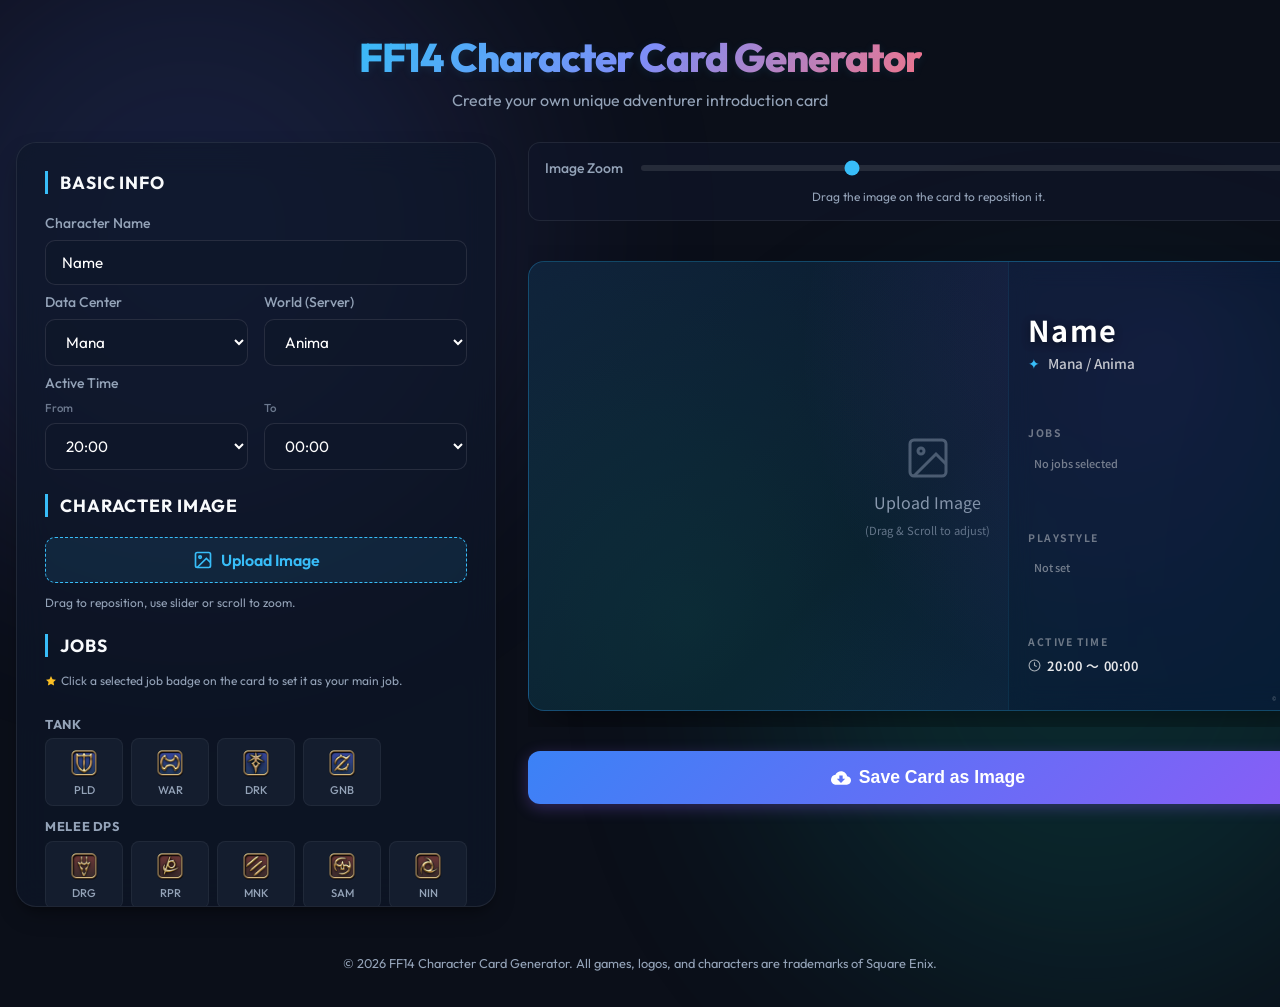
==== commit 67a9ad51: "デザイン追加" ====
--- a/index.html
+++ b/index.html
@@ -5,7 +5,7 @@
   <meta name="viewport" content="width=device-width, initial-scale=1.0">
   <title>FF14 Character Card Generator - Create Your Adventurer Card</title>
   <meta name="description" content="Create beautiful FFXIV character introduction cards. Upload your screenshot, choose your jobs, playstyle, and customize your card with premium themes and fonts.">
-  <link rel="stylesheet" href="style.css?v=3.5">
+  <link rel="stylesheet" href="style.css?v=9.0">
   <!-- html2canvas -->
   <script src="https://cdnjs.cloudflare.com/ajax/libs/html2canvas/1.4.1/html2canvas.min.js"></script>
 </head>
@@ -129,12 +129,30 @@
 
             <input type="radio" name="theme" id="theme-green" value="theme-green" class="theme-radio">
             <label for="theme-green" class="theme-btn">Aether Green</label>
+
+            <input type="radio" name="theme" id="theme-cyberpunk" value="theme-cyberpunk" class="theme-radio">
+            <label for="theme-cyberpunk" class="theme-btn">Cyberpunk</label>
+
+            <input type="radio" name="theme" id="theme-pastel-blue" value="theme-pastel-blue" class="theme-radio">
+            <label for="theme-pastel-blue" class="theme-btn">🩵 Pastel Blue</label>
+
+            <input type="radio" name="theme" id="theme-pastel-yellow" value="theme-pastel-yellow" class="theme-radio">
+            <label for="theme-pastel-yellow" class="theme-btn">💛 Pastel Yellow</label>
+
+            <input type="radio" name="theme" id="theme-pastel-pink" value="theme-pastel-pink" class="theme-radio">
+            <label for="theme-pastel-pink" class="theme-btn">🩷 Pastel Pink</label>
+
+            <input type="radio" name="theme" id="theme-pastel-green" value="theme-pastel-green" class="theme-radio">
+            <label for="theme-pastel-green" class="theme-btn">💚 Pastel Green</label>
+
+            <input type="radio" name="theme" id="theme-pastel-purple" value="theme-pastel-purple" class="theme-radio">
+            <label for="theme-pastel-purple" class="theme-btn">💜 Pastel Purple</label>
           </div>
         </div>
 
         <div class="form-group">
           <label>Decoration</label>
-          <div class="theme-selector" style="grid-template-columns: repeat(4, 1fr);">
+          <div class="theme-selector" style="grid-template-columns: repeat(3, 1fr);">
             <input type="radio" name="decoration" id="deco-none" value="" checked class="theme-radio">
             <label for="deco-none" class="theme-btn">None</label>
 
@@ -145,9 +163,31 @@
             <label for="deco-neon" class="theme-btn">Neon</label>
 
             <input type="radio" name="decoration" id="deco-cyber" value="deco-cyber" class="theme-radio">
-            <label for="deco-cyber" class="theme-btn">Cyber</label>
-          </div>
-        </div>
+            <label for="deco-cyber" class="theme-btn">Cyberpunk A</label>
+
+            <input type="radio" name="decoration" id="deco-cyberpunk" value="deco-cyberpunk" class="theme-radio">
+            <label for="deco-cyberpunk" class="theme-btn">Cyberpunk B</label>
+
+            <input type="radio" name="decoration" id="deco-cyberpunk-c" value="deco-cyberpunk-c" class="theme-radio">
+            <label for="deco-cyberpunk-c" class="theme-btn">Cyberpunk C</label>
+
+            <input type="radio" name="decoration" id="deco-cyberpunk-d" value="deco-cyberpunk-d" class="theme-radio">
+            <label for="deco-cyberpunk-d" class="theme-btn">Cyberpunk D</label>
+
+            <input type="radio" name="decoration" id="deco-cyberpunk-e" value="deco-cyberpunk-e" class="theme-radio">
+            <label for="deco-cyberpunk-e" class="theme-btn">Cyberpunk E</label>
+
+            <input type="radio" name="decoration" id="deco-gothic-lace-a" value="deco-gothic-lace-a" class="theme-radio">
+            <label for="deco-gothic-lace-a" class="theme-btn">🎀 Gothic Lace A</label>
+
+            <input type="radio" name="decoration" id="deco-gothic-lace-b" value="deco-gothic-lace-b" class="theme-radio">
+            <label for="deco-gothic-lace-b" class="theme-btn">🖤 Gothic Lace B</label>
+
+            <input type="radio" name="decoration" id="deco-gothic-lace-c" value="deco-gothic-lace-c" class="theme-radio">
+            <label for="deco-gothic-lace-c" class="theme-btn">💚 Gothic Lace C</label>
+          </div>
+        </div>
+
 
         <div class="form-group">
           <label>Font</label>
--- a/style.css
+++ b/style.css
@@ -583,6 +583,178 @@
   box-shadow: 0 0 10px rgba(16, 185, 129, 0.25);
 }
 
+/* === Cyberpunk Neon Theme === */
+.card.theme-cyberpunk {
+  background: linear-gradient(135deg, #0f1016 0%, #030305 60%, #0a0b10 100%);
+  border: 1px solid rgba(253, 238, 6, 0.35);
+}
+.card.theme-cyberpunk::before {
+  content: '';
+  position: absolute;
+  top: 0;
+  left: 0;
+  right: 0;
+  bottom: 0;
+  background: radial-gradient(circle at 75% 20%, rgba(253, 238, 6, 0.12) 0%, transparent 45%),
+              radial-gradient(circle at 25% 80%, rgba(0, 240, 255, 0.15) 0%, transparent 50%);
+  pointer-events: none;
+  z-index: 1;
+}
+.theme-cyberpunk .card-name-ja {
+  color: #fdee06;
+  text-shadow: 0 0 8px rgba(253, 238, 6, 0.6), 0 2px 4px rgba(0, 0, 0, 0.8);
+}
+.theme-cyberpunk .card-server {
+  color: rgba(0, 240, 255, 0.85) !important;
+}
+.theme-cyberpunk .card-label {
+  color: rgba(253, 238, 6, 0.5) !important;
+}
+.theme-cyberpunk .card-job-badge.is-main {
+  background: rgba(0, 240, 255, 0.15);
+  border-color: #00f0ff;
+  box-shadow: 0 0 10px rgba(0, 240, 255, 0.25);
+  color: #00f0ff;
+}
+.theme-cyberpunk .card-active-time-display {
+  color: rgba(253, 238, 6, 0.85);
+}
+
+/* === Pastel Blue Theme === */
+.card.theme-pastel-blue {
+  background: linear-gradient(135deg, #d6eaff 0%, #eaf4ff 50%, #c5dfff 100%);
+  border: 1px solid rgba(100, 170, 255, 0.5);
+}
+.card.theme-pastel-blue::before {
+  content: '';
+  position: absolute;
+  top: 0; left: 0; right: 0; bottom: 0;
+  background: radial-gradient(circle at 80% 20%, rgba(100, 170, 255, 0.25) 0%, transparent 55%),
+              radial-gradient(circle at 20% 80%, rgba(160, 210, 255, 0.2) 0%, transparent 60%);
+  pointer-events: none;
+  z-index: 1;
+}
+.theme-pastel-blue .card-right    { color: #1e3a5f; background: rgba(180, 215, 255, 0.28); border-left-color: rgba(100, 170, 255, 0.18); }
+.theme-pastel-blue .card-name-ja  { color: #1e3a5f; text-shadow: none; }
+.theme-pastel-blue .card-name-en  { color: #3a8ef5; }
+.theme-pastel-blue .card-server   { color: rgba(30, 58, 95, 0.75) !important; }
+.theme-pastel-blue .card-server::before { color: #3a8ef5; }
+.theme-pastel-blue .card-label    { color: rgba(30, 58, 95, 0.5) !important; }
+.theme-pastel-blue .card-playstyle-badge { color: rgba(30, 58, 95, 0.85); }
+.theme-pastel-blue .card-active-time-display { color: rgba(30, 58, 95, 0.9); }
+.theme-pastel-blue .card-job-badge.is-main { background: rgba(58, 142, 245, 0.18); border-color: #3a8ef5; box-shadow: 0 0 8px rgba(58, 142, 245, 0.25); }
+.theme-pastel-blue .card-copyright { color: #1e3a5f; opacity: 0.5; }
+.theme-pastel-blue .card-left::after { background: linear-gradient(to right, transparent 30%, rgba(180, 215, 255, 0.15) 60%, rgba(140, 195, 255, 0.4) 100%); }
+.layout-left.theme-pastel-blue .card-left::after { background: linear-gradient(to left, transparent 30%, rgba(180, 215, 255, 0.15) 60%, rgba(140, 195, 255, 0.4) 100%); }
+
+/* === Pastel Yellow Theme === */
+.card.theme-pastel-yellow {
+  background: linear-gradient(135deg, #fffbe6 0%, #fff9d6 50%, #fdf0b0 100%);
+  border: 1px solid rgba(250, 200, 60, 0.5);
+}
+.card.theme-pastel-yellow::before {
+  content: '';
+  position: absolute;
+  top: 0; left: 0; right: 0; bottom: 0;
+  background: radial-gradient(circle at 80% 20%, rgba(250, 200, 60, 0.22) 0%, transparent 55%),
+              radial-gradient(circle at 20% 80%, rgba(255, 230, 120, 0.2) 0%, transparent 60%);
+  pointer-events: none;
+  z-index: 1;
+}
+.theme-pastel-yellow .card-right    { color: #5a4200; background: rgba(255, 235, 140, 0.28); border-left-color: rgba(250, 200, 60, 0.18); }
+.theme-pastel-yellow .card-name-ja  { color: #5a4200; text-shadow: none; }
+.theme-pastel-yellow .card-name-en  { color: #c88b00; }
+.theme-pastel-yellow .card-server   { color: rgba(90, 66, 0, 0.75) !important; }
+.theme-pastel-yellow .card-server::before { color: #c88b00; }
+.theme-pastel-yellow .card-label    { color: rgba(90, 66, 0, 0.5) !important; }
+.theme-pastel-yellow .card-playstyle-badge { color: rgba(90, 66, 0, 0.85); }
+.theme-pastel-yellow .card-active-time-display { color: rgba(90, 66, 0, 0.9); }
+.theme-pastel-yellow .card-job-badge.is-main { background: rgba(200, 139, 0, 0.18); border-color: #c88b00; box-shadow: 0 0 8px rgba(200, 139, 0, 0.25); }
+.theme-pastel-yellow .card-copyright { color: #5a4200; opacity: 0.5; }
+.theme-pastel-yellow .card-left::after { background: linear-gradient(to right, transparent 30%, rgba(255, 235, 140, 0.15) 60%, rgba(253, 225, 100, 0.4) 100%); }
+.layout-left.theme-pastel-yellow .card-left::after { background: linear-gradient(to left, transparent 30%, rgba(255, 235, 140, 0.15) 60%, rgba(253, 225, 100, 0.4) 100%); }
+
+/* === Pastel Pink Theme === */
+.card.theme-pastel-pink {
+  background: linear-gradient(135deg, #ffe4f0 0%, #fff0f5 50%, #ffd6e8 100%);
+  border: 1px solid rgba(255, 140, 185, 0.5);
+}
+.card.theme-pastel-pink::before {
+  content: '';
+  position: absolute;
+  top: 0; left: 0; right: 0; bottom: 0;
+  background: radial-gradient(circle at 80% 20%, rgba(255, 140, 185, 0.22) 0%, transparent 55%),
+              radial-gradient(circle at 20% 80%, rgba(255, 180, 210, 0.2) 0%, transparent 60%);
+  pointer-events: none;
+  z-index: 1;
+}
+.theme-pastel-pink .card-right    { color: #6b1e40; background: rgba(255, 190, 220, 0.28); border-left-color: rgba(255, 140, 185, 0.18); }
+.theme-pastel-pink .card-name-ja  { color: #6b1e40; text-shadow: none; }
+.theme-pastel-pink .card-name-en  { color: #e05080; }
+.theme-pastel-pink .card-server   { color: rgba(107, 30, 64, 0.75) !important; }
+.theme-pastel-pink .card-server::before { color: #e05080; }
+.theme-pastel-pink .card-label    { color: rgba(107, 30, 64, 0.5) !important; }
+.theme-pastel-pink .card-playstyle-badge { color: rgba(107, 30, 64, 0.85); }
+.theme-pastel-pink .card-active-time-display { color: rgba(107, 30, 64, 0.9); }
+.theme-pastel-pink .card-job-badge.is-main { background: rgba(224, 80, 128, 0.18); border-color: #e05080; box-shadow: 0 0 8px rgba(224, 80, 128, 0.25); }
+.theme-pastel-pink .card-copyright { color: #6b1e40; opacity: 0.5; }
+.theme-pastel-pink .card-left::after { background: linear-gradient(to right, transparent 30%, rgba(255, 190, 220, 0.15) 60%, rgba(255, 160, 200, 0.4) 100%); }
+.layout-left.theme-pastel-pink .card-left::after { background: linear-gradient(to left, transparent 30%, rgba(255, 190, 220, 0.15) 60%, rgba(255, 160, 200, 0.4) 100%); }
+
+/* === Pastel Green Theme === */
+.card.theme-pastel-green {
+  background: linear-gradient(135deg, #d4f5e2 0%, #e8faf0 50%, #c0efd4 100%);
+  border: 1px solid rgba(80, 200, 130, 0.5);
+}
+.card.theme-pastel-green::before {
+  content: '';
+  position: absolute;
+  top: 0; left: 0; right: 0; bottom: 0;
+  background: radial-gradient(circle at 80% 20%, rgba(80, 200, 130, 0.22) 0%, transparent 55%),
+              radial-gradient(circle at 20% 80%, rgba(130, 220, 170, 0.2) 0%, transparent 60%);
+  pointer-events: none;
+  z-index: 1;
+}
+.theme-pastel-green .card-right    { color: #1a4d33; background: rgba(160, 230, 195, 0.28); border-left-color: rgba(80, 200, 130, 0.18); }
+.theme-pastel-green .card-name-ja  { color: #1a4d33; text-shadow: none; }
+.theme-pastel-green .card-name-en  { color: #2aa862; }
+.theme-pastel-green .card-server   { color: rgba(26, 77, 51, 0.75) !important; }
+.theme-pastel-green .card-server::before { color: #2aa862; }
+.theme-pastel-green .card-label    { color: rgba(26, 77, 51, 0.5) !important; }
+.theme-pastel-green .card-playstyle-badge { color: rgba(26, 77, 51, 0.85); }
+.theme-pastel-green .card-active-time-display { color: rgba(26, 77, 51, 0.9); }
+.theme-pastel-green .card-job-badge.is-main { background: rgba(42, 168, 98, 0.18); border-color: #2aa862; box-shadow: 0 0 8px rgba(42, 168, 98, 0.25); }
+.theme-pastel-green .card-copyright { color: #1a4d33; opacity: 0.5; }
+.theme-pastel-green .card-left::after { background: linear-gradient(to right, transparent 30%, rgba(160, 230, 195, 0.15) 60%, rgba(130, 215, 170, 0.4) 100%); }
+.layout-left.theme-pastel-green .card-left::after { background: linear-gradient(to left, transparent 30%, rgba(160, 230, 195, 0.15) 60%, rgba(130, 215, 170, 0.4) 100%); }
+
+/* === Pastel Purple Theme === */
+.card.theme-pastel-purple {
+  background: linear-gradient(135deg, #ede4ff 0%, #f5efff 50%, #e0d2ff 100%);
+  border: 1px solid rgba(160, 110, 255, 0.5);
+}
+.card.theme-pastel-purple::before {
+  content: '';
+  position: absolute;
+  top: 0; left: 0; right: 0; bottom: 0;
+  background: radial-gradient(circle at 80% 20%, rgba(160, 110, 255, 0.22) 0%, transparent 55%),
+              radial-gradient(circle at 20% 80%, rgba(200, 170, 255, 0.2) 0%, transparent 60%);
+  pointer-events: none;
+  z-index: 1;
+}
+.theme-pastel-purple .card-right    { color: #3a1a6e; background: rgba(200, 175, 255, 0.28); border-left-color: rgba(160, 110, 255, 0.18); }
+.theme-pastel-purple .card-name-ja  { color: #3a1a6e; text-shadow: none; }
+.theme-pastel-purple .card-name-en  { color: #8040e0; }
+.theme-pastel-purple .card-server   { color: rgba(58, 26, 110, 0.75) !important; }
+.theme-pastel-purple .card-server::before { color: #8040e0; }
+.theme-pastel-purple .card-label    { color: rgba(58, 26, 110, 0.5) !important; }
+.theme-pastel-purple .card-playstyle-badge { color: rgba(58, 26, 110, 0.85); }
+.theme-pastel-purple .card-active-time-display { color: rgba(58, 26, 110, 0.9); }
+.theme-pastel-purple .card-job-badge.is-main { background: rgba(128, 64, 224, 0.18); border-color: #8040e0; box-shadow: 0 0 8px rgba(128, 64, 224, 0.25); }
+.theme-pastel-purple .card-copyright { color: #3a1a6e; opacity: 0.5; }
+.theme-pastel-purple .card-left::after { background: linear-gradient(to right, transparent 30%, rgba(200, 175, 255, 0.15) 60%, rgba(175, 145, 255, 0.4) 100%); }
+.layout-left.theme-pastel-purple .card-left::after { background: linear-gradient(to left, transparent 30%, rgba(200, 175, 255, 0.15) 60%, rgba(175, 145, 255, 0.4) 100%); }
+
 /* --- Card Fonts Support --- */
 .card.font-noto-serif { font-family: 'Noto Serif JP', serif; }
 .card.font-noto-sans { font-family: 'Noto Sans JP', sans-serif; }
@@ -689,6 +861,9 @@
 .theme-green.deco-neon {
   --accent-rgb: 16, 185, 129;
 }
+.theme-cyberpunk.deco-neon {
+  --accent-rgb: 253, 238, 6;
+}
 
 /* Outer glow and border */
 .card.deco-cyber {
@@ -721,8 +896,7 @@
   inset: 0;
   pointer-events: none;
   z-index: 11;
-  /* SVG: 4 corner HUD brackets, mid-edge tick marks, circuit traces, scan line, hex markers, data text */
-  background-image: url("data:image/svg+xml,%3Csvg xmlns='http://www.w3.org/2000/svg' viewBox='0 0 800 450'%3E%3Cdefs%3E%3ClinearGradient id='scan' x1='0' y1='0' x2='0' y2='1'%3E%3Cstop offset='0%25' stop-color='%2300ffc8' stop-opacity='0'/%3E%3Cstop offset='48%25' stop-color='%2300ffc8' stop-opacity='0.06'/%3E%3Cstop offset='50%25' stop-color='%2300ffc8' stop-opacity='0.18'/%3E%3Cstop offset='52%25' stop-color='%2300ffc8' stop-opacity='0.06'/%3E%3Cstop offset='100%25' stop-color='%2300ffc8' stop-opacity='0'/%3E%3C/linearGradient%3E%3Cfilter id='glow'%3E%3CfeGaussianBlur stdDeviation='2' result='blur'/%3E%3CfeMerge%3E%3CfeMergeNode in='blur'/%3E%3CfeMergeNode in='SourceGraphic'/%3E%3C/feMerge%3E%3C/filter%3E%3C/defs%3E%3Crect width='800' height='450' fill='url(%23scan)'/%3E%3Cg filter='url(%23glow)' stroke='%2300ffc8' fill='none'%3E%3Cpolyline points='0,50 0,8 8,0 50,0' stroke-width='3'/%3E%3Cpolyline points='750,0 792,0 800,8 800,50' stroke-width='3'/%3E%3Cpolyline points='800,400 800,442 792,450 750,450' stroke-width='3'/%3E%3Cpolyline points='50,450 8,450 0,442 0,400' stroke-width='3'/%3E%3Cline x1='390' y1='0' x2='410' y2='0' stroke-width='2'/%3E%3Cline x1='390' y1='450' x2='410' y2='450' stroke-width='2'/%3E%3Cline x1='0' y1='216' x2='0' y2='234' stroke-width='2'/%3E%3Cline x1='800' y1='216' x2='800' y2='234' stroke-width='2'/%3E%3Cline x1='24' y1='0' x2='24' y2='14' stroke-width='1' stroke-opacity='0.5'/%3E%3Cline x1='776' y1='0' x2='776' y2='14' stroke-width='1' stroke-opacity='0.5'/%3E%3Cline x1='24' y1='450' x2='24' y2='436' stroke-width='1' stroke-opacity='0.5'/%3E%3Cline x1='776' y1='450' x2='776' y2='436' stroke-width='1' stroke-opacity='0.5'/%3E%3Cline x1='0' y1='30' x2='14' y2='30' stroke-width='1' stroke-opacity='0.5'/%3E%3Cline x1='0' y1='420' x2='14' y2='420' stroke-width='1' stroke-opacity='0.5'/%3E%3Cline x1='800' y1='30' x2='786' y2='30' stroke-width='1' stroke-opacity='0.5'/%3E%3Cline x1='800' y1='420' x2='786' y2='420' stroke-width='1' stroke-opacity='0.5'/%3E%3Cpath d='M 30 0 L 30 6 L 90 6 L 90 0' stroke-width='1' stroke-opacity='0.4'/%3E%3Cpath d='M 710 0 L 710 6 L 770 6 L 770 0' stroke-width='1' stroke-opacity='0.4'/%3E%3Cpath d='M 0 80 L 6 80 L 6 120 L 0 120' stroke-width='1' stroke-opacity='0.4'/%3E%3Cpath d='M 800 80 L 794 80 L 794 120 L 800 120' stroke-width='1' stroke-opacity='0.4'/%3E%3Cpolygon points='14,225 20,218 28,225 20,232' stroke-width='1.5'/%3E%3Cpolygon points='786,225 780,218 772,225 780,232' stroke-width='1.5'/%3E%3Cpolygon points='400,10 407,16 400,22 393,16' stroke-width='1.5'/%3E%3Cpolygon points='400,440 407,434 400,428 393,434' stroke-width='1.5'/%3E%3C/g%3E%3Cg fill='%2300ffc8' font-family='monospace' font-size='7' opacity='0.55'%3E%3Ctext x='54' y='11'%3EFFXIV%3A%3A ARR%3C/text%3E%3Ctext x='640' y='11'%3ECHAR ID 0x7F%3C/text%3E%3Ctext x='4' y='200'%3ESTR%3C/text%3E%3Ctext x='4' y='262'%3EAGI%3C/text%3E%3Ctext x='785' y='200'%3EMND%3C/text%3E%3Ctext x='785' y='262'%3EVIT%3C/text%3E%3Ctext x='54' y='444'%3EWORLD%3A%3A OK%3C/text%3E%3Ctext x='650' y='444'%3ESYNC%3A%3A 100%25%3C/text%3E%3C/g%3E%3Cg stroke='%23c800ff' fill='none' stroke-width='1' opacity='0.5'%3E%3Cline x1='0' y1='2' x2='800' y2='2'/%3E%3Cline x1='0' y1='448' x2='800' y2='448'/%3E%3Cline x1='2' y1='0' x2='2' y2='450'/%3E%3Cline x1='798' y1='0' x2='798' y2='450'/%3E%3C/g%3E%3C/svg%3E");
+  background-image: url("data:image/svg+xml,%3Csvg xmlns='http://www.w3.org/2000/svg' viewBox='0 0 800 450'%3E%3Cdefs%3E%3ClinearGradient id='scan' x1='0' y1='0' x2='0' y2='1'%3E%3Cstop offset='0%25' stop-color='%2300ffc8' stop-opacity='0'/%3E%3Cstop offset='48%25' stop-color='%2300ffc8' stop-opacity='0.06'/%3E%3Cstop offset='50%25' stop-color='%2300ffc8' stop-opacity='0.18'/%3E%3Cstop offset='52%25' stop-color='%2300ffc8' stop-opacity='0.06'/%3E%3Cstop offset='100%25' stop-color='%2300ffc8' stop-opacity='0'/%3E%3C/linearGradient%3E%3Cfilter id='glow'%3E%3CfeGaussianBlur stdDeviation='2' result='blur'/%3E%3CfeMerge%3E%3CfeMergeNode in='blur'/%3E%3CfeMergeNode in='SourceGraphic'/%3E%3C/feMerge%3E%3C/filter%3E%3C/defs%3E%3Crect width='800' height='450' fill='url(%23scan)'/%3E%3Cg filter='url(%23glow)' stroke='%2300ffc8' fill='none'%3E%3Cpolyline points='0,50 0,8 8,0 50,0' stroke-width='3'/%3E%3Cpolyline points='750,0 792,0 800,8 800,50' stroke-width='3'/%3E%3Cpolyline points='800,400 800,442 792,450 750,450' stroke-width='3'/%3E%3Cpolyline points='50,450 8,450 0,442 0,400' stroke-width='3'/%3E%3Cline x1='390' y1='0' x2='410' y2='0' stroke-width='2'/%3E%3Cline x1='390' y1='450' x2='410' y2='450' stroke-width='2'/%3E%3Cline x1='0' y1='216' x2='0' y2='234' stroke-width='2'/%3E%3Cline x1='800' y1='216' x2='800' y2='234' stroke-width='2'/%3E%3Cline x1='24' y1='0' x2='24' y2='14' stroke-width='1' stroke-opacity='0.5'/%3E%3Cline x1='776' y1='0' x2='776' y2='14' stroke-width='1' stroke-opacity='0.5'/%3E%3Cline x1='24' y1='450' x2='24' y2='436' stroke-width='1' stroke-opacity='0.5'/%3E%3Cline x1='776' y1='450' x2='776' y2='436' stroke-width='1' stroke-opacity='0.5'/%3E%3Cline x1='0' y1='30' x2='14' y2='30' stroke-width='1' stroke-opacity='0.5'/%3E%3Cline x1='0' y1='420' x2='14' y2='420' stroke-width='1' stroke-opacity='0.5'/%3E%3Cline x1='800' y1='30' x2='786' y2='30' stroke-width='1' stroke-opacity='0.5'/%3E%3Cline x1='800' y1='420' x2='786' y2='420' stroke-width='1' stroke-opacity='0.5'/%3E%3Cpath d='M 30 0 L 30 6 L 90 6 L 90 0' stroke-width='1' stroke-opacity='0.4'/%3E%3Cpath d='M 710 0 L 710 6 L 770 6 L 770 0' stroke-width='1' stroke-opacity='0.4'/%3E%3Cpath d='M 0 80 L 6 80 L 6 120 L 0 120' stroke-width='1' stroke-opacity='0.4'/%3E%3Cpath d='M 800 80 L 794 80 L 794 120 L 800 120' stroke-width='1' stroke-opacity='0.4'/%3E%3Cpolygon points='14,225 20,218 28,225 20,232' stroke-width='1.5'/%3E%3Cpolygon points='786,225 780,218 772,225 780,232' stroke-width='1.5'/%3E%3Cpolygon points='400,10 407,16 400,22 393,16' stroke-width='1.5'/%3E%3Cpolygon points='400,440 407,434 400,428 393,434' stroke-width='1.5'/%3E%3C/g%3E%3Cg stroke='%23c800ff' fill='none' stroke-width='1' opacity='0.5'%3E%3Cline x1='0' y1='2' x2='800' y2='2'/%3E%3Cline x1='0' y1='448' x2='800' y2='448'/%3E%3Cline x1='2' y1='0' x2='2' y2='450'/%3E%3Cline x1='798' y1='0' x2='798' y2='450'/%3E%3C/g%3E%3C/svg%3E");
   background-size: cover;
 }
 
@@ -733,7 +907,193 @@
 .theme-pink.deco-cyber     { box-shadow: 0 0 0 2px rgba(255,102,204,0.9), 0 0 0 4px rgba(0,0,0,0.8), 0 0 0 5px rgba(255,102,204,0.3), 0 0 30px rgba(255,102,204,0.2) !important; }
 .theme-green.deco-cyber    { box-shadow: 0 0 0 2px rgba(16,185,129,0.9),  0 0 0 4px rgba(0,0,0,0.8), 0 0 0 5px rgba(16,185,129,0.3),  0 0 30px rgba(16,185,129,0.2)  !important; }
 .theme-crystal.deco-cyber  { box-shadow: 0 0 0 2px rgba(2,132,199,0.9),   0 0 0 4px rgba(255,255,255,0.5), 0 0 0 5px rgba(2,132,199,0.3),   0 0 30px rgba(2,132,199,0.2)   !important; }
+.theme-cyberpunk.deco-cyber { box-shadow: 0 0 0 2px rgba(253,238,6,0.9),   0 0 0 4px rgba(0,0,0,0.8), 0 0 0 5px rgba(253,238,6,0.3),   0 0 30px rgba(253,238,6,0.2)   !important; }
+
+/* === Cyberpunk Decoration === */
+.card.deco-cyberpunk {
+  box-shadow: -4px -4px 0 rgba(0, 240, 255, 0.85),
+              4px 4px 0 rgba(255, 0, 127, 0.85),
+              0 0 30px rgba(253, 238, 6, 0.25) !important;
+}
+
+/* ドットメッシュとデジタルノイズライン */
+.card.deco-cyberpunk::before {
+  content: '';
+  position: absolute;
+  inset: 6px;
+  border: 1px dashed rgba(255, 0, 127, 0.3);
+  border-radius: 6px;
+  pointer-events: none;
+  z-index: 10;
+  background-image:
+    radial-gradient(rgba(0, 240, 255, 0.08) 1.5px, transparent 1.5px),
+    linear-gradient(rgba(255, 0, 127, 0.03) 1px, transparent 1px);
+  background-size: 16px 16px, 100% 4px;
+}
+
+/* グリッチHUD、警告ストライプ、SF風データテキスト */
+.card.deco-cyberpunk::after {
+  content: '';
+  position: absolute;
+  inset: 0;
+  pointer-events: none;
+  z-index: 11;
+  background-image: url("data:image/svg+xml,%3Csvg xmlns='http://www.w3.org/2000/svg' viewBox='0 0 800 450'%3E%3Cdefs%3E%3ClinearGradient id='glitch-glow' x1='0' y1='0' x2='1' y2='0'%3E%3Cstop offset='0%25' stop-color='%2300f0ff' stop-opacity='0.4'/%3E%3Cstop offset='50%25' stop-color='%23ff007f' stop-opacity='0.1'/%3E%3Cstop offset='100%25' stop-color='%23fdee06' stop-opacity='0.4'/%3E%3C/linearGradient%3E%3C/defs%3E%3Cg stroke='%23ff007f' stroke-width='2' fill='none' opacity='0.75'%3E%3C!-- 左上警告ストライプ --%3E%3Cline x1='10' y1='30' x2='30' y2='10' stroke-width='4' stroke='%23fdee06'/%3E%3Cline x1='20' y1='40' x2='40' y2='20' stroke-width='4' stroke='%23fdee06'/%3E%3Cline x1='30' y1='50' x2='50' y2='30' stroke-width='4' stroke='%23fdee06'/%3E%3C!-- コーナーブラケット (シアン/マゼンタ交互) --%3E%3Cpolyline points='0,60 0,10 10,0 60,0' stroke='%2300f0ff' stroke-width='3'/%3E%3Cpolyline points='740,0 790,0 800,10 800,60' stroke='%23ff007f' stroke-width='3'/%3E%3Cpolyline points='800,390 800,440 790,450 740,450' stroke='%2300f0ff' stroke-width='3'/%3E%3Cpolyline points='60,450 10,450 0,440 0,390' stroke='%23ff007f' stroke-width='3'/%3E%3C/g%3E%3C!-- ノイズライン --%3E%3Cline x1='0' y1='80' x2='800' y2='80' stroke='%2300f0ff' stroke-width='1' stroke-opacity='0.15'/%3E%3Cline x1='0' y1='370' x2='800' y2='370' stroke='%23ff007f' stroke-width='1' stroke-opacity='0.15'/%3E%3Cg opacity='0.7'%3E%3Crect x='10' y='180' width='4' height='90' fill='%23ff007f' opacity='0.4'/%3E%3Crect x='786' y='180' width='4' height='90' fill='%2300f0ff' opacity='0.4'/%3E%3C/g%3E%3C/svg%3E");
+  background-size: cover;
+}
+
+/* 各テーマとの組み合わせ時のグリッチ陰影調整 */
+.theme-ethereal.deco-cyberpunk { --accent-rgb: 0, 240, 255; }
+.theme-dark.deco-cyberpunk     { --accent-rgb: 253, 238, 6; }
+.theme-fire.deco-cyberpunk     { --accent-rgb: 255, 0, 127; }
+.theme-pink.deco-cyberpunk     { --accent-rgb: 255, 102, 204; }
+.theme-green.deco-cyberpunk    { --accent-rgb: 16, 185, 129; }
+.theme-crystal.deco-cyberpunk  { --accent-rgb: 2, 132, 199; }
+.theme-cyberpunk.deco-cyberpunk { --accent-rgb: 253, 238, 6; }
+
+/* === Cyberpunk C: Magenta/Cyan Hex Network === */
+.card.deco-cyberpunk-c {
+  box-shadow: -4px -4px 0 rgba(255, 0, 170, 0.85),
+              4px 4px 0 rgba(0, 255, 238, 0.85),
+              0 0 35px rgba(255, 0, 170, 0.2) !important;
+}
+.card.deco-cyberpunk-c::before {
+  content: '';
+  position: absolute;
+  inset: 9px;
+  border: 1px solid rgba(255, 0, 170, 0.2);
+  border-radius: 4px;
+  pointer-events: none;
+  z-index: 10;
+  background-image:
+    radial-gradient(rgba(255, 0, 170, 0.07) 1.5px, transparent 1.5px),
+    radial-gradient(rgba(0, 255, 238, 0.05) 1px, transparent 1px);
+  background-size: 18px 18px, 9px 9px;
+  background-position: 0 0, 4.5px 4.5px;
+}
+.card.deco-cyberpunk-c::after {
+  content: '';
+  position: absolute;
+  inset: 0;
+  pointer-events: none;
+  z-index: 11;
+  background-image: url("data:image/svg+xml,%3Csvg xmlns='http://www.w3.org/2000/svg' viewBox='0 0 800 450'%3E%3Cdefs%3E%3Cfilter id='gc'%3E%3CfeGaussianBlur stdDeviation='2' result='b'/%3E%3CfeMerge%3E%3CfeMergeNode in='b'/%3E%3CfeMergeNode in='SourceGraphic'/%3E%3C/feMerge%3E%3C/filter%3E%3C/defs%3E%3Cg filter='url(%23gc)' fill='none'%3E%3Cpolyline points='0,65 0,8 8,0 65,0' stroke='%23ff00aa' stroke-width='3'/%3E%3Ccircle cx='28' cy='28' r='5' stroke='%23ff00aa' stroke-width='2'/%3E%3Ccircle cx='28' cy='28' r='2' fill='%23ff00aa'/%3E%3Cpolyline points='735,0 792,0 800,8 800,65' stroke='%2300ffee' stroke-width='3'/%3E%3Ccircle cx='772' cy='28' r='5' stroke='%2300ffee' stroke-width='2'/%3E%3Ccircle cx='772' cy='28' r='2' fill='%2300ffee'/%3E%3Cpolyline points='0,385 0,442 8,450 65,450' stroke='%2300ffee' stroke-width='3'/%3E%3Ccircle cx='28' cy='422' r='5' stroke='%2300ffee' stroke-width='2'/%3E%3Ccircle cx='28' cy='422' r='2' fill='%2300ffee'/%3E%3Cpolyline points='735,450 792,450 800,442 800,385' stroke='%23ff00aa' stroke-width='3'/%3E%3Ccircle cx='772' cy='422' r='5' stroke='%23ff00aa' stroke-width='2'/%3E%3Ccircle cx='772' cy='422' r='2' fill='%23ff00aa'/%3E%3C/g%3E%3Cg fill='none'%3E%3Cline x1='28' y1='28' x2='170' y2='28' stroke='%23ff00aa' stroke-width='0.7' opacity='0.5'/%3E%3Ccircle cx='170' cy='28' r='3' fill='%23ff00aa' opacity='0.6'/%3E%3Cline x1='772' y1='28' x2='630' y2='28' stroke='%2300ffee' stroke-width='0.7' opacity='0.5'/%3E%3Ccircle cx='630' cy='28' r='3' fill='%2300ffee' opacity='0.6'/%3E%3Cline x1='28' y1='422' x2='170' y2='422' stroke='%2300ffee' stroke-width='0.7' opacity='0.5'/%3E%3Ccircle cx='170' cy='422' r='3' fill='%2300ffee' opacity='0.6'/%3E%3Cline x1='772' y1='422' x2='630' y2='422' stroke='%23ff00aa' stroke-width='0.7' opacity='0.5'/%3E%3Ccircle cx='630' cy='422' r='3' fill='%23ff00aa' opacity='0.6'/%3E%3Crect x='0' y='198' width='5' height='54' fill='%23ff00aa' opacity='0.3'/%3E%3Crect x='795' y='198' width='5' height='54' fill='%2300ffee' opacity='0.3'/%3E%3Cline x1='388' y1='0' x2='412' y2='0' stroke='%23ff00aa' stroke-width='2.5'/%3E%3Cline x1='388' y1='450' x2='412' y2='450' stroke='%2300ffee' stroke-width='2.5'/%3E%3C/g%3E%3C/svg%3E");
+  background-size: cover;
+}
+.theme-ethereal.deco-cyberpunk-c  { --accent-rgb: 0, 240, 255; }
+.theme-dark.deco-cyberpunk-c      { --accent-rgb: 253, 238, 6; }
+.theme-fire.deco-cyberpunk-c      { --accent-rgb: 255, 0, 127; }
+.theme-pink.deco-cyberpunk-c      { --accent-rgb: 255, 102, 204; }
+.theme-green.deco-cyberpunk-c     { --accent-rgb: 16, 185, 129; }
+.theme-crystal.deco-cyberpunk-c   { --accent-rgb: 2, 132, 199; }
+.theme-cyberpunk.deco-cyberpunk-c { --accent-rgb: 253, 238, 6; }
+
+/* === Cyberpunk D: Amber Warning System === */
+.card.deco-cyberpunk-d {
+  box-shadow: 0 0 0 2px rgba(255, 140, 0, 0.9),
+              0 0 0 4px rgba(0, 0, 0, 0.8),
+              0 0 0 5px rgba(255, 140, 0, 0.3),
+              0 0 35px rgba(255, 140, 0, 0.2) !important;
+}
+.card.deco-cyberpunk-d::before {
+  content: '';
+  position: absolute;
+  inset: 0;
+  pointer-events: none;
+  z-index: 10;
+  background-image: repeating-linear-gradient(
+    -45deg,
+    transparent,
+    transparent 10px,
+    rgba(255, 140, 0, 0.03) 10px,
+    rgba(255, 140, 0, 0.03) 20px
+  );
+}
+.card.deco-cyberpunk-d::after {
+  content: '';
+  position: absolute;
+  inset: 0;
+  pointer-events: none;
+  z-index: 11;
+  background-image: url("data:image/svg+xml,%3Csvg xmlns='http://www.w3.org/2000/svg' viewBox='0 0 800 450'%3E%3Cdefs%3E%3Cfilter id='gd'%3E%3CfeGaussianBlur stdDeviation='2' result='b'/%3E%3CfeMerge%3E%3CfeMergeNode in='b'/%3E%3CfeMergeNode in='SourceGraphic'/%3E%3C/feMerge%3E%3C/filter%3E%3C/defs%3E%3Cg filter='url(%23gd)' stroke='%23ff8c00' fill='none' stroke-width='3'%3E%3Cpolyline points='0,60 0,6 6,0 60,0'/%3E%3Cpolyline points='12,55 12,18 18,12 55,12' stroke-width='1.5' opacity='0.45'/%3E%3Cpolyline points='740,0 794,0 800,6 800,60' stroke='%23ffcc00'/%3E%3Cpolyline points='745,12 782,12 788,18 788,55' stroke-width='1.5' opacity='0.45' stroke='%23ffcc00'/%3E%3Cpolyline points='0,390 0,444 6,450 60,450' stroke='%23ffcc00'/%3E%3Cpolyline points='12,395 12,432 18,438 55,438' stroke-width='1.5' opacity='0.45' stroke='%23ffcc00'/%3E%3Cpolyline points='740,450 794,450 800,444 800,390'/%3E%3Cpolyline points='745,438 782,438 788,432 788,395' stroke-width='1.5' opacity='0.45'/%3E%3C/g%3E%3Cg filter='url(%23gd)' stroke='%23ff8c00' fill='none' stroke-width='2'%3E%3Cpolygon points='400,4 412,20 400,36 388,20'/%3E%3Cpolygon points='400,414 412,430 400,446 388,430'/%3E%3Cpolygon points='10,225 24,212 38,225 24,238'/%3E%3Cpolygon points='762,225 776,212 790,225 776,238'/%3E%3C/g%3E%3Cline x1='0' y1='225' x2='800' y2='225' stroke='%23ff8c00' stroke-width='0.5' opacity='0.1'/%3E%3Cline x1='0' y1='2' x2='800' y2='2' stroke='%23ff8c00' stroke-width='1' opacity='0.5'/%3E%3Cline x1='0' y1='448' x2='800' y2='448' stroke='%23ffcc00' stroke-width='1' opacity='0.5'/%3E%3Cline x1='2' y1='0' x2='2' y2='450' stroke='%23ff8c00' stroke-width='1' opacity='0.5'/%3E%3Cline x1='798' y1='0' x2='798' y2='450' stroke='%23ffcc00' stroke-width='1' opacity='0.5'/%3E%3C/svg%3E");
+  background-size: cover;
+}
+.theme-ethereal.deco-cyberpunk-d  { --accent-rgb: 255, 140, 0; }
+.theme-dark.deco-cyberpunk-d      { --accent-rgb: 255, 204, 0; }
+.theme-fire.deco-cyberpunk-d      { --accent-rgb: 255, 140, 0; }
+.theme-pink.deco-cyberpunk-d      { --accent-rgb: 255, 140, 0; }
+.theme-green.deco-cyberpunk-d     { --accent-rgb: 255, 204, 0; }
+.theme-crystal.deco-cyberpunk-d   { --accent-rgb: 255, 140, 0; }
+.theme-cyberpunk.deco-cyberpunk-d { --accent-rgb: 255, 204, 0; }
+
+/* === Cyberpunk E: RGB Glitch Split === */
+.card.deco-cyberpunk-e {
+  box-shadow: -5px 0 0 rgba(255, 0, 60, 0.8),
+              5px 0 0 rgba(0, 56, 255, 0.8),
+              0 0 30px rgba(255, 0, 60, 0.12),
+              0 0 50px rgba(0, 56, 255, 0.08) !important;
+}
+.card.deco-cyberpunk-e::before {
+  content: '';
+  position: absolute;
+  inset: 0;
+  pointer-events: none;
+  z-index: 10;
+  background-image:
+    linear-gradient(rgba(255, 0, 60, 0.04) 1px, transparent 1px),
+    linear-gradient(90deg, rgba(0, 56, 255, 0.03) 1px, transparent 1px);
+  background-size: 100% 4px, 120px 100%;
+}
+.card.deco-cyberpunk-e::after {
+  content: '';
+  position: absolute;
+  inset: 0;
+  pointer-events: none;
+  z-index: 11;
+  background-image: url("data:image/svg+xml,%3Csvg xmlns='http://www.w3.org/2000/svg' viewBox='0 0 800 450'%3E%3Cdefs%3E%3Cfilter id='ge'%3E%3CfeGaussianBlur stdDeviation='1.5' result='b'/%3E%3CfeMerge%3E%3CfeMergeNode in='b'/%3E%3CfeMergeNode in='SourceGraphic'/%3E%3C/feMerge%3E%3C/filter%3E%3C/defs%3E%3Crect x='1' y='1' width='798' height='448' fill='none' stroke='%23ff003c' stroke-width='2' opacity='0.8'/%3E%3Crect x='4' y='4' width='792' height='442' fill='none' stroke='%230038ff' stroke-width='0.8' opacity='0.4'/%3E%3Cg filter='url(%23ge)' fill='none' stroke-width='2.5'%3E%3Cpolyline points='0,52 0,0 52,0' stroke='%23ff003c'/%3E%3Cpolyline points='748,0 800,0 800,52' stroke='%230038ff'/%3E%3Cpolyline points='0,398 0,450 52,450' stroke='%230038ff'/%3E%3Cpolyline points='748,450 800,450 800,398' stroke='%23ff003c'/%3E%3C/g%3E%3Cg fill='none' stroke-width='1' opacity='0.35'%3E%3Cpolyline points='8,44 8,8 44,8' stroke='%23ff003c'/%3E%3Cpolyline points='756,8 792,8 792,44' stroke='%230038ff'/%3E%3Cpolyline points='8,406 8,442 44,442' stroke='%230038ff'/%3E%3Cpolyline points='756,442 792,442 792,406' stroke='%23ff003c'/%3E%3C/g%3E%3Crect x='0' y='98' width='800' height='2' fill='%23ff003c' opacity='0.07'/%3E%3Crect x='0' y='102' width='800' height='1' fill='%230038ff' opacity='0.05'/%3E%3Crect x='0' y='340' width='800' height='2' fill='%230038ff' opacity='0.07'/%3E%3Crect x='0' y='344' width='800' height='1' fill='%23ff003c' opacity='0.05'/%3E%3Crect x='148' y='0' width='2' height='450' fill='%23ff003c' opacity='0.06'/%3E%3Crect x='650' y='0' width='2' height='450' fill='%230038ff' opacity='0.06'/%3E%3Cline x1='0' y1='225' x2='8' y2='225' stroke='%23ff003c' stroke-width='2' opacity='0.7'/%3E%3Cline x1='792' y1='225' x2='800' y2='225' stroke='%230038ff' stroke-width='2' opacity='0.7'/%3E%3Cline x1='396' y1='0' x2='404' y2='0' stroke='%23ff003c' stroke-width='2.5' opacity='0.8'/%3E%3Cline x1='396' y1='450' x2='404' y2='450' stroke='%230038ff' stroke-width='2.5' opacity='0.8'/%3E%3C/svg%3E");
+  background-size: cover;
+}
+.theme-ethereal.deco-cyberpunk-e  { --accent-rgb: 255, 0, 60; }
+.theme-dark.deco-cyberpunk-e      { --accent-rgb: 0, 56, 255; }
+.theme-fire.deco-cyberpunk-e      { --accent-rgb: 255, 0, 60; }
+.theme-pink.deco-cyberpunk-e      { --accent-rgb: 255, 0, 60; }
+.theme-green.deco-cyberpunk-e     { --accent-rgb: 0, 56, 255; }
+.theme-crystal.deco-cyberpunk-e   { --accent-rgb: 0, 56, 255; }
+.theme-cyberpunk.deco-cyberpunk-e { --accent-rgb: 255, 0, 60; }
+
+/* === Gothic Lace Frame (image-based decoration) === */
+.card.deco-gothic-lace-a,
+.card.deco-gothic-lace-b,
+.card.deco-gothic-lace-c {
+  border: none !important;
+}
+.card.deco-gothic-lace-a {
+  box-shadow: 0 8px 32px rgba(120, 40, 80, 0.3),
+              0 0 60px rgba(180, 60, 120, 0.1) !important;
+}
+.card.deco-gothic-lace-b {
+  box-shadow: 0 8px 32px rgba(0, 0, 0, 0.5),
+              0 0 60px rgba(0, 0, 0, 0.25) !important;
+}
+.card.deco-gothic-lace-c {
+  box-shadow: 0 8px 32px rgba(40, 120, 80, 0.3),
+              0 0 60px rgba(60, 180, 120, 0.1) !important;
+}
+
+/* The frame overlay is applied via JS adding an <img> element with class .deco-frame-overlay */
+.deco-frame-overlay {
+  position: absolute;
+  inset: -10px;
+  width: calc(100% + 20px);
+  height: calc(100% + 20px);
+  z-index: 20;
+  pointer-events: none;
+  object-fit: fill;
+}
+
 /* Left Part: Character Avatar & Mask (カード全面を背景画像レイヤーとしてカバー) */
+
+
 .card-left {
   position: absolute;
   top: 0;
@@ -820,6 +1180,9 @@
 }
 .theme-green .card-left::after {
   background: linear-gradient(to right, transparent 30%, rgba(9, 36, 27, 0.15) 60%, rgba(3, 16, 11, 0.45) 100%);
+}
+.theme-cyberpunk .card-left::after {
+  background: linear-gradient(to right, transparent 30%, rgba(15, 16, 22, 0.15) 60%, rgba(10, 11, 16, 0.45) 100%);
 }
 
 /* Right Part: Character Details (絶対配置ですりガラスのオーバーレイパネル化) */
@@ -868,6 +1231,10 @@
   background: rgba(3, 16, 11, 0.24);
   border-left-color: rgba(16, 185, 129, 0.10);
 }
+.theme-cyberpunk .card-right {
+  background: rgba(10, 11, 16, 0.26);
+  border-left-color: rgba(253, 238, 6, 0.12);
+}
 
 /* ===== Layout: Panel on LEFT ===== */
 /* パネルを左側に配置するレイアウト切り替え */
@@ -901,6 +1268,9 @@
 .layout-left.theme-green .card-left::after {
   background: linear-gradient(to left, transparent 30%, rgba(9, 36, 27, 0.15) 60%, rgba(3, 16, 11, 0.45) 100%);
 }
+.layout-left.theme-cyberpunk .card-left::after {
+  background: linear-gradient(to left, transparent 30%, rgba(15, 16, 22, 0.15) 60%, rgba(10, 11, 16, 0.45) 100%);
+}
 
 /* テーマごとの左配置ボーダーカラー */
 .layout-left.theme-ethereal .card-right {
@@ -920,6 +1290,9 @@
 }
 .layout-left.theme-green .card-right {
   border-right-color: rgba(16, 185, 129, 0.10);
+}
+.layout-left.theme-cyberpunk .card-right {
+  border-right-color: rgba(253, 238, 6, 0.12);
 }
 
 /* --- Card Components Styles --- */
@@ -950,10 +1323,12 @@
 }
 
 .card-name-ja {
-  font-size: 2.6rem;
+  font-size: 1.8rem;
   font-weight: 700;
   letter-spacing: 0.05em;
   line-height: 1.15;
+  display: inline-block;
+  margin-top: 16px;
   text-shadow: 0 2px 8px rgba(0, 0, 0, 0.45);
 }
 
@@ -1184,13 +1559,12 @@
 /* Card Copyright */
 .card-copyright {
   position: absolute;
-  bottom: 0.55rem;
-  left: 50%;
-  transform: translateX(-50%);
+  bottom: 0.45rem;
+  right: 0.45rem;
   white-space: nowrap;
-  font-size: 0.52rem;
+  font-size: 0.35rem;
   opacity: 0.45;
-  text-align: center;
+  text-align: right;
   font-family: monospace;
   letter-spacing: 0.05em;
   color: #ffffff;
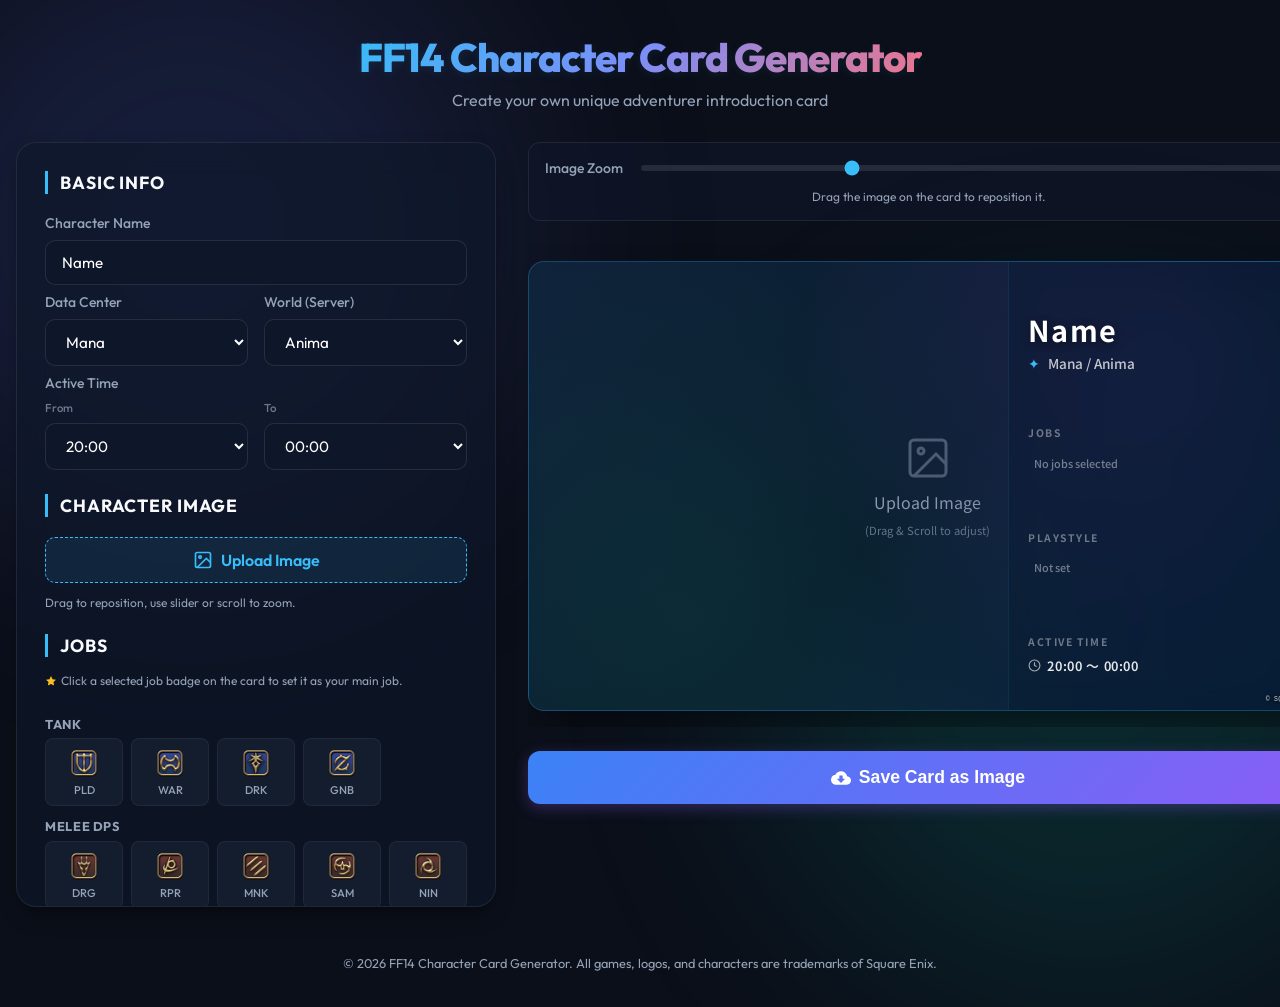
==== commit 729cffa0: "デザイン刷新" ====
--- a/index.html
+++ b/index.html
@@ -177,14 +177,32 @@
             <input type="radio" name="decoration" id="deco-cyberpunk-e" value="deco-cyberpunk-e" class="theme-radio">
             <label for="deco-cyberpunk-e" class="theme-btn">Cyberpunk E</label>
 
-            <input type="radio" name="decoration" id="deco-gothic-lace-a" value="deco-gothic-lace-a" class="theme-radio">
-            <label for="deco-gothic-lace-a" class="theme-btn">🎀 Gothic Lace A</label>
-
-            <input type="radio" name="decoration" id="deco-gothic-lace-b" value="deco-gothic-lace-b" class="theme-radio">
-            <label for="deco-gothic-lace-b" class="theme-btn">🖤 Gothic Lace B</label>
-
-            <input type="radio" name="decoration" id="deco-gothic-lace-c" value="deco-gothic-lace-c" class="theme-radio">
-            <label for="deco-gothic-lace-c" class="theme-btn">💚 Gothic Lace C</label>
+            <input type="radio" name="decoration" id="deco-css-gothic-lace-1" value="deco-css-gothic-lace-1" class="theme-radio">
+            <label for="deco-css-gothic-lace-1" class="theme-btn">🎀 Dark Lace</label>
+
+            <input type="radio" name="decoration" id="deco-css-gothic-lace-2" value="deco-css-gothic-lace-2" class="theme-radio">
+            <label for="deco-css-gothic-lace-2" class="theme-btn">🥀 Vampire Lace</label>
+
+            <input type="radio" name="decoration" id="deco-css-gothic-lace-3" value="deco-css-gothic-lace-3" class="theme-radio">
+            <label for="deco-css-gothic-lace-3" class="theme-btn">🕸️ Midnight Lace</label>
+
+            <input type="radio" name="decoration" id="deco-css-steampunk-1" value="deco-css-steampunk-1" class="theme-radio">
+            <label for="deco-css-steampunk-1" class="theme-btn">⚙️ Brass Gear</label>
+
+            <input type="radio" name="decoration" id="deco-css-steampunk-2" value="deco-css-steampunk-2" class="theme-radio">
+            <label for="deco-css-steampunk-2" class="theme-btn">🔧 Copper Pipe</label>
+
+            <input type="radio" name="decoration" id="deco-css-steampunk-3" value="deco-css-steampunk-3" class="theme-radio">
+            <label for="deco-css-steampunk-3" class="theme-btn">⏱️ Iron Clock</label>
+
+            <input type="radio" name="decoration" id="deco-css-dream-1" value="deco-css-dream-1" class="theme-radio">
+            <label for="deco-css-dream-1" class="theme-btn">✨ Stardust Memory</label>
+
+            <input type="radio" name="decoration" id="deco-css-dream-2" value="deco-css-dream-2" class="theme-radio">
+            <label for="deco-css-dream-2" class="theme-btn">🌸 Fairy Blossom</label>
+
+            <input type="radio" name="decoration" id="deco-css-dream-3" value="deco-css-dream-3" class="theme-radio">
+            <label for="deco-css-dream-3" class="theme-btn">☁️ Moonlight Cloud</label>
           </div>
         </div>
 
--- a/style.css
+++ b/style.css
@@ -1060,24 +1060,103 @@
 .theme-green.deco-cyberpunk-e     { --accent-rgb: 0, 56, 255; }
 .theme-crystal.deco-cyberpunk-e   { --accent-rgb: 0, 56, 255; }
 .theme-cyberpunk.deco-cyberpunk-e { --accent-rgb: 255, 0, 60; }
-
-/* === Gothic Lace Frame (image-based decoration) === */
-.card.deco-gothic-lace-a,
-.card.deco-gothic-lace-b,
-.card.deco-gothic-lace-c {
-  border: none !important;
-}
-.card.deco-gothic-lace-a {
-  box-shadow: 0 8px 32px rgba(120, 40, 80, 0.3),
-              0 0 60px rgba(180, 60, 120, 0.1) !important;
-}
-.card.deco-gothic-lace-b {
-  box-shadow: 0 8px 32px rgba(0, 0, 0, 0.5),
-              0 0 60px rgba(0, 0, 0, 0.25) !important;
-}
-.card.deco-gothic-lace-c {
-  box-shadow: 0 8px 32px rgba(40, 120, 80, 0.3),
-              0 0 60px rgba(60, 180, 120, 0.1) !important;
+/* === CSS Gothic Lace 1: Dark Lace === */
+.card.deco-css-gothic-lace-1 {
+  border: 6px double #222 !important;
+  box-shadow: inset 0 0 40px rgba(0,0,0,0.8) !important;
+  position: relative;
+}
+.card.deco-css-gothic-lace-1::before {
+  content: '';
+  position: absolute;
+  inset: 0;
+  background-image: radial-gradient(circle at 12px 12px, transparent 10px, rgba(0,0,0,0.5) 11px, rgba(0,0,0,0.8) 13px, transparent 14px);
+  background-size: 24px 24px;
+  -webkit-mask-image: 
+    linear-gradient(to bottom, black 24px, transparent 24px, transparent calc(100% - 24px), black calc(100% - 24px)),
+    linear-gradient(to right, black 24px, transparent 24px, transparent calc(100% - 24px), black calc(100% - 24px));
+  mask-image: 
+    linear-gradient(to bottom, black 24px, transparent 24px, transparent calc(100% - 24px), black calc(100% - 24px)),
+    linear-gradient(to right, black 24px, transparent 24px, transparent calc(100% - 24px), black calc(100% - 24px));
+  pointer-events: none;
+  z-index: 20;
+}
+.card.deco-css-gothic-lace-1::after {
+  content: '';
+  position: absolute;
+  inset: 24px;
+  border: 1px solid rgba(0,0,0,0.7);
+  box-shadow: 0 0 0 1px rgba(255,255,255,0.1), inset 0 0 0 1px rgba(255,255,255,0.05);
+  border-radius: 4px;
+  pointer-events: none;
+  z-index: 20;
+}
+
+/* === CSS Gothic Lace 2: Vampire Lace === */
+.card.deco-css-gothic-lace-2 {
+  border: 4px double #8b0000 !important;
+  box-shadow: inset 0 0 25px rgba(139, 0, 0, 0.4), 0 0 15px rgba(139, 0, 0, 0.6) !important;
+  position: relative;
+}
+.card.deco-css-gothic-lace-2::before {
+  content: '';
+  position: absolute;
+  inset: 4px;
+  border: 1px dashed rgba(139,0,0,0.8);
+  background-image: 
+    linear-gradient(45deg, transparent 48%, rgba(139,0,0,0.5) 49%, rgba(139,0,0,0.5) 51%, transparent 52%),
+    linear-gradient(-45deg, transparent 48%, rgba(139,0,0,0.5) 49%, rgba(139,0,0,0.5) 51%, transparent 52%);
+  background-size: 12px 12px;
+  -webkit-mask-image: linear-gradient(to bottom, black 16px, transparent 16px, transparent calc(100% - 16px), black calc(100% - 16px)),
+                      linear-gradient(to right, black 16px, transparent 16px, transparent calc(100% - 16px), black calc(100% - 16px));
+  pointer-events: none;
+  z-index: 20;
+}
+.card.deco-css-gothic-lace-2::after {
+  content: '';
+  position: absolute;
+  inset: 0;
+  background-image: 
+    url("data:image/svg+xml,%3Csvg%20xmlns%3D%27http%3A//www.w3.org/2000/svg%27%20viewBox%3D%270%200%20512%20512%27%20width%3D%2730%27%20height%3D%2730%27%3E%3Cpath%20fill%3D%27rgba%28139%2C0%2C0%2C0.8%29%27%20d%3D%27M256%200C114.6%200%200%20100.3%200%20224c0%2070.1%2036.9%20132.6%2094.5%20173.7%209.6%206.9%2015.2%2018.1%2013.5%2029.9l-9.4%2066.2c-1.4%209.6%206%2018.2%2015.7%2018.2H192v-56c0-4.4%203.6-8%208-8h16c4.4%200%208%203.6%208%208v56h64v-56c0-4.4%203.6-8%208-8h16c4.4%200%208%203.6%208%208v56h77.7c9.7%200%2017.1-8.6%2015.7-18.2l-9.4-66.2c-1.7-11.7%203.8-23%2013.5-29.9C475.1%20356.6%20512%20294.1%20512%20224%20512%20100.3%20397.4%200%20256%200zm-96%20320c-35.3%200-64-28.7-64-64s28.7-64%2064-64%2064%2028.7%2064%2064-28.7%2064-64%2064zm192%200c-35.3%200-64-28.7-64-64s28.7-64%2064-64%2064%2028.7%2064%2064-28.7%2064-64%2064z%27/%3E%3C/svg%3E"),
+    url("data:image/svg+xml,%3Csvg%20xmlns%3D%27http%3A//www.w3.org/2000/svg%27%20viewBox%3D%270%200%20512%20512%27%20width%3D%2730%27%20height%3D%2730%27%3E%3Cpath%20fill%3D%27rgba%28139%2C0%2C0%2C0.8%29%27%20d%3D%27M256%200C114.6%200%200%20100.3%200%20224c0%2070.1%2036.9%20132.6%2094.5%20173.7%209.6%206.9%2015.2%2018.1%2013.5%2029.9l-9.4%2066.2c-1.4%209.6%206%2018.2%2015.7%2018.2H192v-56c0-4.4%203.6-8%208-8h16c4.4%200%208%203.6%208%208v56h64v-56c0-4.4%203.6-8%208-8h16c4.4%200%208%203.6%208%208v56h77.7c9.7%200%2017.1-8.6%2015.7-18.2l-9.4-66.2c-1.7-11.7%203.8-23%2013.5-29.9C475.1%20356.6%20512%20294.1%20512%20224%20512%20100.3%20397.4%200%20256%200zm-96%20320c-35.3%200-64-28.7-64-64s28.7-64%2064-64%2064%2028.7%2064%2064-28.7%2064-64%2064zm192%200c-35.3%200-64-28.7-64-64s28.7-64%2064-64%2064%2028.7%2064%2064-28.7%2064-64%2064z%27/%3E%3C/svg%3E"),
+    url("data:image/svg+xml,%3Csvg%20xmlns%3D%27http%3A//www.w3.org/2000/svg%27%20viewBox%3D%270%200%20384%20512%27%20width%3D%2720%27%20height%3D%2730%27%3E%3Cpath%20fill%3D%27rgba%28139%2C0%2C0%2C0.8%29%27%20d%3D%27M352%20128h-96V32c0-17.67-14.33-32-32-32h-64c-17.67%200-32%2014.33-32%2032v96H32c-17.67%200-32%2014.33-32%2032v64c0%2017.67%2014.33%2032%2032%2032h96v224c0%2017.67%2014.33%2032%2032%2032h64c17.67%200%2032-14.33%2032-32V256h96c17.67%200%2032-14.33%2032-32v-64c0-17.67-14.33-32-32-32z%27/%3E%3C/svg%3E"),
+    url("data:image/svg+xml,%3Csvg%20xmlns%3D%27http%3A//www.w3.org/2000/svg%27%20viewBox%3D%270%200%20384%20512%27%20width%3D%2720%27%20height%3D%2730%27%3E%3Cpath%20fill%3D%27rgba%28139%2C0%2C0%2C0.8%29%27%20d%3D%27M352%20128h-96V32c0-17.67-14.33-32-32-32h-64c-17.67%200-32%2014.33-32%2032v96H32c-17.67%200-32%2014.33-32%2032v64c0%2017.67%2014.33%2032%2032%2032h96v224c0%2017.67%2014.33%2032%2032%2032h64c17.67%200%2032-14.33%2032-32V256h96c17.67%200%2032-14.33%2032-32v-64c0-17.67-14.33-32-32-32z%27/%3E%3C/svg%3E");
+  background-position: top 5px left 5px, top 5px right 5px, bottom 5px left 10px, bottom 5px right 10px;
+  background-repeat: no-repeat;
+  pointer-events: none;
+  z-index: 20;
+}
+
+/* === CSS Gothic Lace 3: Midnight Lace === */
+.card.deco-css-gothic-lace-3 {
+  border: 3px double #9370db !important;
+  box-shadow: inset 0 0 25px rgba(75, 0, 130, 0.4), 0 0 15px rgba(138, 43, 226, 0.3) !important;
+  position: relative;
+}
+.card.deco-css-gothic-lace-3::before {
+  content: '';
+  position: absolute;
+  inset: 6px;
+  border-top: 2px dotted #9370db;
+  border-bottom: 2px dotted #9370db;
+  background-image: repeating-linear-gradient(45deg, transparent, transparent 10px, rgba(147, 112, 219, 0.2) 10px, rgba(147, 112, 219, 0.2) 12px);
+  -webkit-mask-image: linear-gradient(to bottom, black 20px, transparent 20px, transparent calc(100% - 20px), black calc(100% - 20px));
+  pointer-events: none;
+  z-index: 20;
+}
+.card.deco-css-gothic-lace-3::after {
+  content: '';
+  position: absolute;
+  inset: 0;
+  background-image: 
+    url("data:image/svg+xml,%3Csvg%20xmlns%3D%27http%3A//www.w3.org/2000/svg%27%20viewBox%3D%270%200%20512%20512%27%20width%3D%2726%27%20height%3D%2726%27%3E%3Cpath%20fill%3D%27rgba%28138%2C43%2C226%2C0.8%29%27%20d%3D%27M283.211%20512c78.962%200%20151.079-35.925%20198.857-94.792%207.068-8.708-.639-21.43-11.562-19.35-124.203%2023.654-238.262-71.576-238.262-196.954%200-72.222%2038.662-138.635%20101.498-174.394%209.686-5.512%207.25-20.197-3.756-22.23A258.156%20258.156%200%200%200%20283.211%200c-141.309%200-256%20114.511-256%20256%200%20141.309%20114.511%20256%20256%20256z%27/%3E%3C/svg%3E"),
+    url("data:image/svg+xml,%3Csvg%20xmlns%3D%27http%3A//www.w3.org/2000/svg%27%20viewBox%3D%270%200%20512%20512%27%20width%3D%2726%27%20height%3D%2726%27%3E%3Cpath%20fill%3D%27rgba%28138%2C43%2C226%2C0.8%29%27%20d%3D%27M283.211%20512c78.962%200%20151.079-35.925%20198.857-94.792%207.068-8.708-.639-21.43-11.562-19.35-124.203%2023.654-238.262-71.576-238.262-196.954%200-72.222%2038.662-138.635%20101.498-174.394%209.686-5.512%207.25-20.197-3.756-22.23A258.156%20258.156%200%200%200%20283.211%200c-141.309%200-256%20114.511-256%20256%200%20141.309%20114.511%20256%20256%20256z%27/%3E%3C/svg%3E"),
+    url("data:image/svg+xml,%3Csvg%20xmlns%3D%27http%3A//www.w3.org/2000/svg%27%20viewBox%3D%270%200%20576%20512%27%20width%3D%2730%27%20height%3D%2730%27%3E%3Cpath%20fill%3D%27rgba%28138%2C43%2C226%2C0.8%29%27%20d%3D%27M151.17%20167.35L177.1%20176h4.67l5.22-26.12c.72-3.58%201.8-7.58%203.21-11.79l-20.29-40.58%2023.8-71.39c2.79-8.38-1.73-17.44-10.12-20.24L168.42.82c-8.38-2.8-17.45%201.73-20.24%2010.12l-25.89%2077.68a32.04%2032.04%200%200%200%201.73%2024.43l27.15%2054.3zm422.14%20182.03l-52.75-79.12a32.002%2032.002%200%200%200-26.62-14.25H416l68.99-24.36a32.03%2032.03%200%200%200%2016.51-12.61l53.6-80.41c4.9-7.35%202.91-17.29-4.44-22.19l-13.31-8.88c-7.35-4.9-17.29-2.91-22.19%204.44l-50.56%2075.83L404.1%20208H368l-10.37-51.85C355.44%20145.18%20340.26%2096%20288%2096c-52.26%200-67.44%2049.18-69.63%2060.15L208%20208h-36.1l-60.49-20.17L60.84%20112c-4.9-7.35-14.83-9.34-22.19-4.44l-13.31%208.88c-7.35%204.9-9.34%2014.83-4.44%2022.19l53.6%2080.41a32.03%2032.03%200%200%200%2016.51%2012.61L160%20256H82.06a32.02%2032.02%200%200%200-26.63%2014.25L2.69%20349.38c-4.9%207.35-2.92%2017.29%204.44%2022.19l13.31%208.88c7.35%204.9%2017.29%202.91%2022.19-4.44l48-72h47.06l-60.83%2097.33A31.988%2031.988%200%200%200%2072%20418.3V496c0%208.84%207.16%2016%2016%2016h16c8.84%200%2016-7.16%2016-16v-73.11l74.08-118.53c-1.01%2014.05-2.08%2028.11-2.08%2042.21C192%20399.64%20232.76%20448%20288%20448s96-48.36%2096-101.43c0-14.1-1.08-28.16-2.08-42.21L456%20422.89V496c0%208.84%207.16%2016%2016%2016h16c8.84%200%2016-7.16%2016-16v-77.71c0-6-1.69-11.88-4.86-16.96L438.31%20304h47.06l48%2072c4.9%207.35%2014.84%209.34%2022.19%204.44l13.31-8.88c7.36-4.9%209.34-14.83%204.44-22.18zM406.09%2097.51l-20.29%2040.58c1.41%204.21%202.49%208.21%203.21%2011.79l5.22%2026.12h4.67l25.93-8.65%2027.15-54.3a31.995%2031.995%200%200%200%201.73-24.43l-25.89-77.68C425.03%202.56%20415.96-1.98%20407.58.82l-15.17%205.06c-8.38%202.8-12.91%2011.86-10.12%2020.24l23.8%2071.39z%27/%3E%3C/svg%3E"),
+    url("data:image/svg+xml,%3Csvg%20xmlns%3D%27http%3A//www.w3.org/2000/svg%27%20viewBox%3D%270%200%20576%20512%27%20width%3D%2730%27%20height%3D%2730%27%3E%3Cpath%20fill%3D%27rgba%28138%2C43%2C226%2C0.8%29%27%20d%3D%27M151.17%20167.35L177.1%20176h4.67l5.22-26.12c.72-3.58%201.8-7.58%203.21-11.79l-20.29-40.58%2023.8-71.39c2.79-8.38-1.73-17.44-10.12-20.24L168.42.82c-8.38-2.8-17.45%201.73-20.24%2010.12l-25.89%2077.68a32.04%2032.04%200%200%200%201.73%2024.43l27.15%2054.3zm422.14%20182.03l-52.75-79.12a32.002%2032.002%200%200%200-26.62-14.25H416l68.99-24.36a32.03%2032.03%200%200%200%2016.51-12.61l53.6-80.41c4.9-7.35%202.91-17.29-4.44-22.19l-13.31-8.88c-7.35-4.9-17.29-2.91-22.19%204.44l-50.56%2075.83L404.1%20208H368l-10.37-51.85C355.44%20145.18%20340.26%2096%20288%2096c-52.26%200-67.44%2049.18-69.63%2060.15L208%20208h-36.1l-60.49-20.17L60.84%20112c-4.9-7.35-14.83-9.34-22.19-4.44l-13.31%208.88c-7.35%204.9-9.34%2014.83-4.44%2022.19l53.6%2080.41a32.03%2032.03%200%200%200%2016.51%2012.61L160%20256H82.06a32.02%2032.02%200%200%200-26.63%2014.25L2.69%20349.38c-4.9%207.35-2.92%2017.29%204.44%2022.19l13.31%208.88c7.35%204.9%2017.29%202.91%2022.19-4.44l48-72h47.06l-60.83%2097.33A31.988%2031.988%200%200%200%2072%20418.3V496c0%208.84%207.16%2016%2016%2016h16c8.84%200%2016-7.16%2016-16v-73.11l74.08-118.53c-1.01%2014.05-2.08%2028.11-2.08%2042.21C192%20399.64%20232.76%20448%20288%20448s96-48.36%2096-101.43c0-14.1-1.08-28.16-2.08-42.21L456%20422.89V496c0%208.84%207.16%2016%2016%2016h16c8.84%200%2016-7.16%2016-16v-77.71c0-6-1.69-11.88-4.86-16.96L438.31%20304h47.06l48%2072c4.9%207.35%2014.84%209.34%2022.19%204.44l13.31-8.88c7.36-4.9%209.34-14.83%204.44-22.18zM406.09%2097.51l-20.29%2040.58c1.41%204.21%202.49%208.21%203.21%2011.79l5.22%2026.12h4.67l25.93-8.65%2027.15-54.3a31.995%2031.995%200%200%200%201.73-24.43l-25.89-77.68C425.03%202.56%20415.96-1.98%20407.58.82l-15.17%205.06c-8.38%202.8-12.91%2011.86-10.12%2020.24l23.8%2071.39z%27/%3E%3C/svg%3E");
+  background-position: top 8px left 8px, top 8px right 8px, bottom 5px left 5px, bottom 5px right 5px;
+  background-repeat: no-repeat;
+  pointer-events: none;
+  z-index: 20;
 }
 
 /* The frame overlay is applied via JS adding an <img> element with class .deco-frame-overlay */
@@ -1562,17 +1641,223 @@
   bottom: 0.45rem;
   right: 0.45rem;
   white-space: nowrap;
-  font-size: 0.35rem;
-  opacity: 0.45;
+  font-size: 0.4rem;
+  opacity: 0.85;
   text-align: right;
   font-family: monospace;
   letter-spacing: 0.05em;
   color: #ffffff;
-  pointer-events: none;
-  z-index: 10;
+  text-shadow: 0 1px 3px rgba(0,0,0,0.9), 0 0 6px rgba(0,0,0,0.8);
+  pointer-events: none;
+  z-index: 100;
 }
 
 .theme-crystal .card-copyright {
   color: #0f172a;
-  opacity: 0.55;
-}
+  opacity: 0.9;
+  text-shadow: 0 1px 2px rgba(255,255,255,0.9), 0 0 4px rgba(255,255,255,0.8);
+}
+
+
+/* === CSS Steampunk 1: Brass Gear === */
+.card.deco-css-steampunk-1 {
+  border: 4px solid #4a3b2c !important;
+  box-shadow: inset 0 0 0 2px #b89947, inset 0 0 0 6px #4a3b2c, 0 8px 25px rgba(0,0,0,0.4) !important;
+  position: relative;
+}
+.card.deco-css-steampunk-1::before {
+  content: '';
+  position: absolute;
+  inset: 10px;
+  border: 1px dashed #b89947;
+  pointer-events: none;
+  z-index: 20;
+}
+.card.deco-css-steampunk-1::after {
+  content: '';
+  position: absolute;
+  inset: 0;
+  background-image: 
+    url("data:image/svg+xml,%3Csvg%20xmlns%3D%27http%3A//www.w3.org/2000/svg%27%20viewBox%3D%270%200%20512%20512%27%20width%3D%2732%27%20height%3D%2732%27%3E%3Cpath%20fill%3D%27%23c5a059%27%20d%3D%27M487.4%20315.7l-42.6-24.6c4.3-23.2%204.3-47%200-70.2l42.6-24.6c4.9-2.8%207.1-8.6%205.5-14-11.1-35.6-30-67.8-54.7-94.6-3.8-4.1-10-5.1-14.8-2.3L380.8%20110c-17.9-15.4-38.5-27.3-60.8-35.1V25.8c0-5.6-3.9-10.5-9.4-11.7-36.7-8.2-74.3-7.8-109.2%200-5.5%201.2-9.4%206.1-9.4%2011.7V75c-22.2%207.9-42.8%2019.8-60.8%2035.1L88.7%2085.5c-4.9-2.8-11-1.9-14.8%202.3-24.7%2026.7-43.6%2058.9-54.7%2094.6-1.7%205.4.6%2011.2%205.5%2014L67.3%20221c-4.3%2023.2-4.3%2047%200%2070.2l-42.6%2024.6c-4.9%202.8-7.1%208.6-5.5%2014%2011.1%2035.6%2030%2067.8%2054.7%2094.6%203.8%204.1%2010%205.1%2014.8%202.3l42.6-24.6c17.9%2015.4%2038.5%2027.3%2060.8%2035.1v49.2c0%205.6%203.9%2010.5%209.4%2011.7%2036.7%208.2%2074.3%207.8%20109.2%200%205.5-1.2%209.4-6.1%209.4-11.7v-49.2c22.2-7.9%2042.8-19.8%2060.8-35.1l42.6%2024.6c4.9%202.8%2011%201.9%2014.8-2.3%2024.7-26.7%2043.6-58.9%2054.7-94.6%201.5-5.5-.7-11.3-5.6-14.1zM256%20336c-44.1%200-80-35.9-80-80s35.9-80%2080-80%2080%2035.9%2080%2080-35.9%2080-80%2080z%27/%3E%3C/svg%3E"), url("data:image/svg+xml,%3Csvg%20xmlns%3D%27http%3A//www.w3.org/2000/svg%27%20viewBox%3D%270%200%20512%20512%27%20width%3D%2732%27%20height%3D%2732%27%3E%3Cpath%20fill%3D%27%23c5a059%27%20d%3D%27M487.4%20315.7l-42.6-24.6c4.3-23.2%204.3-47%200-70.2l42.6-24.6c4.9-2.8%207.1-8.6%205.5-14-11.1-35.6-30-67.8-54.7-94.6-3.8-4.1-10-5.1-14.8-2.3L380.8%20110c-17.9-15.4-38.5-27.3-60.8-35.1V25.8c0-5.6-3.9-10.5-9.4-11.7-36.7-8.2-74.3-7.8-109.2%200-5.5%201.2-9.4%206.1-9.4%2011.7V75c-22.2%207.9-42.8%2019.8-60.8%2035.1L88.7%2085.5c-4.9-2.8-11-1.9-14.8%202.3-24.7%2026.7-43.6%2058.9-54.7%2094.6-1.7%205.4.6%2011.2%205.5%2014L67.3%20221c-4.3%2023.2-4.3%2047%200%2070.2l-42.6%2024.6c-4.9%202.8-7.1%208.6-5.5%2014%2011.1%2035.6%2030%2067.8%2054.7%2094.6%203.8%204.1%2010%205.1%2014.8%202.3l42.6-24.6c17.9%2015.4%2038.5%2027.3%2060.8%2035.1v49.2c0%205.6%203.9%2010.5%209.4%2011.7%2036.7%208.2%2074.3%207.8%20109.2%200%205.5-1.2%209.4-6.1%209.4-11.7v-49.2c22.2-7.9%2042.8-19.8%2060.8-35.1l42.6%2024.6c4.9%202.8%2011%201.9%2014.8-2.3%2024.7-26.7%2043.6-58.9%2054.7-94.6%201.5-5.5-.7-11.3-5.6-14.1zM256%20336c-44.1%200-80-35.9-80-80s35.9-80%2080-80%2080%2035.9%2080%2080-35.9%2080-80%2080z%27/%3E%3C/svg%3E"), url("data:image/svg+xml,%3Csvg%20xmlns%3D%27http%3A//www.w3.org/2000/svg%27%20viewBox%3D%270%200%20512%20512%27%20width%3D%2732%27%20height%3D%2732%27%3E%3Cpath%20fill%3D%27%23c5a059%27%20d%3D%27M487.4%20315.7l-42.6-24.6c4.3-23.2%204.3-47%200-70.2l42.6-24.6c4.9-2.8%207.1-8.6%205.5-14-11.1-35.6-30-67.8-54.7-94.6-3.8-4.1-10-5.1-14.8-2.3L380.8%20110c-17.9-15.4-38.5-27.3-60.8-35.1V25.8c0-5.6-3.9-10.5-9.4-11.7-36.7-8.2-74.3-7.8-109.2%200-5.5%201.2-9.4%206.1-9.4%2011.7V75c-22.2%207.9-42.8%2019.8-60.8%2035.1L88.7%2085.5c-4.9-2.8-11-1.9-14.8%202.3-24.7%2026.7-43.6%2058.9-54.7%2094.6-1.7%205.4.6%2011.2%205.5%2014L67.3%20221c-4.3%2023.2-4.3%2047%200%2070.2l-42.6%2024.6c-4.9%202.8-7.1%208.6-5.5%2014%2011.1%2035.6%2030%2067.8%2054.7%2094.6%203.8%204.1%2010%205.1%2014.8%202.3l42.6-24.6c17.9%2015.4%2038.5%2027.3%2060.8%2035.1v49.2c0%205.6%203.9%2010.5%209.4%2011.7%2036.7%208.2%2074.3%207.8%20109.2%200%205.5-1.2%209.4-6.1%209.4-11.7v-49.2c22.2-7.9%2042.8-19.8%2060.8-35.1l42.6%2024.6c4.9%202.8%2011%201.9%2014.8-2.3%2024.7-26.7%2043.6-58.9%2054.7-94.6%201.5-5.5-.7-11.3-5.6-14.1zM256%20336c-44.1%200-80-35.9-80-80s35.9-80%2080-80%2080%2035.9%2080%2080-35.9%2080-80%2080z%27/%3E%3C/svg%3E"), url("data:image/svg+xml,%3Csvg%20xmlns%3D%27http%3A//www.w3.org/2000/svg%27%20viewBox%3D%270%200%20512%20512%27%20width%3D%2732%27%20height%3D%2732%27%3E%3Cpath%20fill%3D%27%23c5a059%27%20d%3D%27M487.4%20315.7l-42.6-24.6c4.3-23.2%204.3-47%200-70.2l42.6-24.6c4.9-2.8%207.1-8.6%205.5-14-11.1-35.6-30-67.8-54.7-94.6-3.8-4.1-10-5.1-14.8-2.3L380.8%20110c-17.9-15.4-38.5-27.3-60.8-35.1V25.8c0-5.6-3.9-10.5-9.4-11.7-36.7-8.2-74.3-7.8-109.2%200-5.5%201.2-9.4%206.1-9.4%2011.7V75c-22.2%207.9-42.8%2019.8-60.8%2035.1L88.7%2085.5c-4.9-2.8-11-1.9-14.8%202.3-24.7%2026.7-43.6%2058.9-54.7%2094.6-1.7%205.4.6%2011.2%205.5%2014L67.3%20221c-4.3%2023.2-4.3%2047%200%2070.2l-42.6%2024.6c-4.9%202.8-7.1%208.6-5.5%2014%2011.1%2035.6%2030%2067.8%2054.7%2094.6%203.8%204.1%2010%205.1%2014.8%202.3l42.6-24.6c17.9%2015.4%2038.5%2027.3%2060.8%2035.1v49.2c0%205.6%203.9%2010.5%209.4%2011.7%2036.7%208.2%2074.3%207.8%20109.2%200%205.5-1.2%209.4-6.1%209.4-11.7v-49.2c22.2-7.9%2042.8-19.8%2060.8-35.1l42.6%2024.6c4.9%202.8%2011%201.9%2014.8-2.3%2024.7-26.7%2043.6-58.9%2054.7-94.6%201.5-5.5-.7-11.3-5.6-14.1zM256%20336c-44.1%200-80-35.9-80-80s35.9-80%2080-80%2080%2035.9%2080%2080-35.9%2080-80%2080z%27/%3E%3C/svg%3E");
+  background-position: top 4px left 4px, top 4px right 4px, bottom 4px left 4px, bottom 4px right 4px;
+  background-repeat: no-repeat;
+  pointer-events: none;
+  z-index: 20;
+}
+
+/* === CSS Steampunk 2: Copper Pipe === */
+.card.deco-css-steampunk-2 {
+  border: 8px solid #b87333 !important;
+  border-radius: 16px !important;
+  box-shadow: inset 0 0 15px rgba(0,0,0,0.5), inset 0 0 0 2px rgba(255,255,255,0.2) !important;
+  position: relative;
+}
+.card.deco-css-steampunk-2::before {
+  content: '';
+  position: absolute;
+  inset: 4px;
+  border: 2px solid #5c3a21;
+  border-radius: 8px;
+  pointer-events: none;
+  z-index: 20;
+}
+.card.deco-css-steampunk-2::after {
+  content: '';
+  position: absolute;
+  inset: 0;
+  background-image: 
+    url("data:image/svg+xml,%3Csvg%20xmlns%3D%27http%3A//www.w3.org/2000/svg%27%20viewBox%3D%270%200%20512%20512%27%20width%3D%2730%27%20height%3D%2730%27%3E%3Cpath%20fill%3D%27%23b87333%27%20d%3D%27M507.73%20109.1c-2.24-9.03-13.54-12.09-20.12-5.51l-74.36%2074.36-67.88-11.31-11.31-67.88%2074.36-74.36c6.62-6.62%203.43-17.9-5.66-20.16-47.38-11.74-99.55.91-136.58%2037.93-39.64%2039.64-50.55%2097.1-34.05%20147.2L18.74%20402.76c-24.99%2024.99-24.99%2065.51%200%2090.5%2024.99%2024.99%2065.51%2024.99%2090.5%200l213.21-213.21c50.12%2016.71%20107.47%205.68%20147.37-34.22%2037.07-37.07%2049.7-89.32%2037.91-136.73zM64%20472c-13.25%200-24-10.75-24-24%200-13.26%2010.75-24%2024-24s24%2010.74%2024%2024c0%2013.25-10.75%2024-24%2024z%27/%3E%3C/svg%3E"), url("data:image/svg+xml,%3Csvg%20xmlns%3D%27http%3A//www.w3.org/2000/svg%27%20viewBox%3D%270%200%20512%20512%27%20width%3D%2730%27%20height%3D%2730%27%3E%3Cpath%20fill%3D%27%23b87333%27%20d%3D%27M507.73%20109.1c-2.24-9.03-13.54-12.09-20.12-5.51l-74.36%2074.36-67.88-11.31-11.31-67.88%2074.36-74.36c6.62-6.62%203.43-17.9-5.66-20.16-47.38-11.74-99.55.91-136.58%2037.93-39.64%2039.64-50.55%2097.1-34.05%20147.2L18.74%20402.76c-24.99%2024.99-24.99%2065.51%200%2090.5%2024.99%2024.99%2065.51%2024.99%2090.5%200l213.21-213.21c50.12%2016.71%20107.47%205.68%20147.37-34.22%2037.07-37.07%2049.7-89.32%2037.91-136.73zM64%20472c-13.25%200-24-10.75-24-24%200-13.26%2010.75-24%2024-24s24%2010.74%2024%2024c0%2013.25-10.75%2024-24%2024z%27/%3E%3C/svg%3E"), url("data:image/svg+xml,%3Csvg%20xmlns%3D%27http%3A//www.w3.org/2000/svg%27%20viewBox%3D%270%200%20320%20512%27%20width%3D%2720%27%20height%3D%2730%27%3E%3Cpath%20fill%3D%27%23b87333%27%20d%3D%27M296%20160H180.6l42.6-129.8C227.2%2015%20215.7%200%20200%200H56C44%200%2033.8%208.9%2032.2%2020.8l-32%20240C-1.7%20275.2%209.5%20288%2024%20288h118.7L96.6%20482.5c-3.6%2015.2%208%2029.5%2023.3%2029.5%208.4%200%2016.4-4.4%2020.8-12l176-304c9.3-15.9-2.2-36-20.7-36z%27/%3E%3C/svg%3E"), url("data:image/svg+xml,%3Csvg%20xmlns%3D%27http%3A//www.w3.org/2000/svg%27%20viewBox%3D%270%200%20320%20512%27%20width%3D%2720%27%20height%3D%2730%27%3E%3Cpath%20fill%3D%27%23b87333%27%20d%3D%27M296%20160H180.6l42.6-129.8C227.2%2015%20215.7%200%20200%200H56C44%200%2033.8%208.9%2032.2%2020.8l-32%20240C-1.7%20275.2%209.5%20288%2024%20288h118.7L96.6%20482.5c-3.6%2015.2%208%2029.5%2023.3%2029.5%208.4%200%2016.4-4.4%2020.8-12l176-304c9.3-15.9-2.2-36-20.7-36z%27/%3E%3C/svg%3E");
+  background-position: top 6px left 6px, bottom 6px right 6px, top 6px right 10px, bottom 6px left 10px;
+  background-repeat: no-repeat;
+  pointer-events: none;
+  z-index: 20;
+}
+
+/* === CSS Steampunk 3: Iron Clockwork === */
+.card.deco-css-steampunk-3 {
+  border: 6px solid #2f353b !important;
+  box-shadow: inset 0 0 25px rgba(0,0,0,0.6) !important;
+  position: relative;
+}
+.card.deco-css-steampunk-3::before {
+  content: '';
+  position: absolute;
+  inset: 8px;
+  border: 1px solid #777777;
+  background-image: repeating-linear-gradient(45deg, transparent, transparent 10px, rgba(119,119,119,0.1) 10px, rgba(119,119,119,0.1) 11px);
+  pointer-events: none;
+  z-index: 20;
+}
+.card.deco-css-steampunk-3::after {
+  content: '';
+  position: absolute;
+  inset: 0;
+  background-image: 
+    url("data:image/svg+xml,%3Csvg%20xmlns%3D%27http%3A//www.w3.org/2000/svg%27%20viewBox%3D%270%200%20512%20512%27%20width%3D%2732%27%20height%3D%2732%27%3E%3Cpath%20fill%3D%27%23777777%27%20d%3D%27M256%2C8C119%2C8%2C8%2C119%2C8%2C256S119%2C504%2C256%2C504%2C504%2C393%2C504%2C256%2C393%2C8%2C256%2C8Zm92.49%2C313h0l-20%2C25a16%2C16%2C0%2C0%2C1-22.49%2C2.5h0l-67-49.72a40%2C40%2C0%2C0%2C1-15-31.23V112a16%2C16%2C0%2C0%2C1%2C16-16h32a16%2C16%2C0%2C0%2C1%2C16%2C16V256l58%2C42.5A16%2C16%2C0%2C0%2C1%2C348.49%2C321Z%27/%3E%3C/svg%3E"), url("data:image/svg+xml,%3Csvg%20xmlns%3D%27http%3A//www.w3.org/2000/svg%27%20viewBox%3D%270%200%20512%20512%27%20width%3D%2732%27%20height%3D%2732%27%3E%3Cpath%20fill%3D%27%23777777%27%20d%3D%27M256%2C8C119%2C8%2C8%2C119%2C8%2C256S119%2C504%2C256%2C504%2C504%2C393%2C504%2C256%2C393%2C8%2C256%2C8Zm92.49%2C313h0l-20%2C25a16%2C16%2C0%2C0%2C1-22.49%2C2.5h0l-67-49.72a40%2C40%2C0%2C0%2C1-15-31.23V112a16%2C16%2C0%2C0%2C1%2C16-16h32a16%2C16%2C0%2C0%2C1%2C16%2C16V256l58%2C42.5A16%2C16%2C0%2C0%2C1%2C348.49%2C321Z%27/%3E%3C/svg%3E"), url("data:image/svg+xml,%3Csvg%20xmlns%3D%27http%3A//www.w3.org/2000/svg%27%20viewBox%3D%270%200%20512%20512%27%20width%3D%2732%27%20height%3D%2732%27%3E%3Cpath%20fill%3D%27%23777777%27%20d%3D%27M256%2C8C119%2C8%2C8%2C119%2C8%2C256S119%2C504%2C256%2C504%2C504%2C393%2C504%2C256%2C393%2C8%2C256%2C8Zm92.49%2C313h0l-20%2C25a16%2C16%2C0%2C0%2C1-22.49%2C2.5h0l-67-49.72a40%2C40%2C0%2C0%2C1-15-31.23V112a16%2C16%2C0%2C0%2C1%2C16-16h32a16%2C16%2C0%2C0%2C1%2C16%2C16V256l58%2C42.5A16%2C16%2C0%2C0%2C1%2C348.49%2C321Z%27/%3E%3C/svg%3E"), url("data:image/svg+xml,%3Csvg%20xmlns%3D%27http%3A//www.w3.org/2000/svg%27%20viewBox%3D%270%200%20512%20512%27%20width%3D%2732%27%20height%3D%2732%27%3E%3Cpath%20fill%3D%27%23777777%27%20d%3D%27M256%2C8C119%2C8%2C8%2C119%2C8%2C256S119%2C504%2C256%2C504%2C504%2C393%2C504%2C256%2C393%2C8%2C256%2C8Zm92.49%2C313h0l-20%2C25a16%2C16%2C0%2C0%2C1-22.49%2C2.5h0l-67-49.72a40%2C40%2C0%2C0%2C1-15-31.23V112a16%2C16%2C0%2C0%2C1%2C16-16h32a16%2C16%2C0%2C0%2C1%2C16%2C16V256l58%2C42.5A16%2C16%2C0%2C0%2C1%2C348.49%2C321Z%27/%3E%3C/svg%3E");
+  background-position: top 4px left 4px, top 4px right 4px, bottom 4px left 4px, bottom 4px right 4px;
+  background-repeat: no-repeat;
+  pointer-events: none;
+  z-index: 20;
+}
+
+
+
+/* === CSS Dream 1: Stardust Memory === */
+.card.deco-css-dream-1 {
+  border: 1px solid rgba(255, 215, 0, 0.6) !important;
+  border-radius: 8px !important;
+  box-shadow: 
+    0 0 15px rgba(255, 215, 0, 0.3), 
+    inset 0 0 25px rgba(255, 215, 0, 0.2), 
+    inset 0 0 5px rgba(255, 255, 255, 0.5) !important;
+  position: relative;
+}
+.card.deco-css-dream-1::before {
+  content: '';
+  position: absolute;
+  inset: 6px;
+  border: 1px dotted rgba(255, 215, 0, 0.8);
+  border-radius: 4px;
+  pointer-events: none;
+  z-index: 20;
+}
+.card.deco-css-dream-1::after {
+  content: '';
+  position: absolute;
+  inset: 0;
+  background-image: 
+    url("data:image/svg+xml,%3Csvg%20xmlns%3D%27http%3A//www.w3.org/2000/svg%27%20viewBox%3D%270%200%20576%20512%27%20width%3D%2724%27%20height%3D%2724%27%3E%3Cpath%20fill%3D%27rgba%28255%2C%20215%2C%200%2C%200.9%29%27%20d%3D%27M259.3%2017.8L194%20150.2%2047.9%20171.5c-26.2%203.8-36.7%2036.1-17.7%2054.6l105.7%20103-25%20145.5c-4.5%2026.3%2023.2%2046%2046.4%2033.7L288%20439.6l130.7%2068.7c23.2%2012.2%2050.9-7.4%2046.4-33.7l-25-145.5%20105.7-103c19-18.5%208.5-50.8-17.7-54.6L382%20150.2%20316.7%2017.8c-11.7-23.6-45.6-23.9-57.4%200z%27/%3E%3C/svg%3E"), url("data:image/svg+xml,%3Csvg%20xmlns%3D%27http%3A//www.w3.org/2000/svg%27%20viewBox%3D%270%200%20576%20512%27%20width%3D%2724%27%20height%3D%2724%27%3E%3Cpath%20fill%3D%27rgba%28255%2C%20215%2C%200%2C%200.9%29%27%20d%3D%27M259.3%2017.8L194%20150.2%2047.9%20171.5c-26.2%203.8-36.7%2036.1-17.7%2054.6l105.7%20103-25%20145.5c-4.5%2026.3%2023.2%2046%2046.4%2033.7L288%20439.6l130.7%2068.7c23.2%2012.2%2050.9-7.4%2046.4-33.7l-25-145.5%20105.7-103c19-18.5%208.5-50.8-17.7-54.6L382%20150.2%20316.7%2017.8c-11.7-23.6-45.6-23.9-57.4%200z%27/%3E%3C/svg%3E"), url("data:image/svg+xml,%3Csvg%20xmlns%3D%27http%3A//www.w3.org/2000/svg%27%20viewBox%3D%270%200%20512%20512%27%20width%3D%2724%27%20height%3D%2724%27%3E%3Cpath%20fill%3D%27rgba%28255%2C%20215%2C%200%2C%200.9%29%27%20d%3D%27M224%2096l16-32%2032-16-32-16-16-32-16%2032-32%2016%2032%2016%2016%2032zM80%20160l26.66-53.33L160%2080l-53.34-26.67L80%200%2053.34%2053.33%200%2080l53.34%2026.67L80%20160zm352%20128l-26.66%2053.33L352%20368l53.34%2026.67L432%20448l26.66-53.33L512%20368l-53.34-26.67L432%20288zm70.62-193.77L417.77%209.38C411.53%203.12%20403.34%200%20395.15%200c-8.19%200-16.38%203.12-22.63%209.38L9.38%20372.52c-12.5%2012.5-12.5%2032.76%200%2045.25l84.85%2084.85c6.25%206.25%2014.44%209.37%2022.62%209.37%208.19%200%2016.38-3.12%2022.63-9.37l363.14-363.15c12.5-12.48%2012.5-32.75%200-45.24zM359.45%20203.46l-50.91-50.91%2086.6-86.6%2050.91%2050.91-86.6%2086.6z%27/%3E%3C/svg%3E"), url("data:image/svg+xml,%3Csvg%20xmlns%3D%27http%3A//www.w3.org/2000/svg%27%20viewBox%3D%270%200%20512%20512%27%20width%3D%2724%27%20height%3D%2724%27%3E%3Cpath%20fill%3D%27rgba%28255%2C%20215%2C%200%2C%200.9%29%27%20d%3D%27M224%2096l16-32%2032-16-32-16-16-32-16%2032-32%2016%2032%2016%2016%2032zM80%20160l26.66-53.33L160%2080l-53.34-26.67L80%200%2053.34%2053.33%200%2080l53.34%2026.67L80%20160zm352%20128l-26.66%2053.33L352%20368l53.34%2026.67L432%20448l26.66-53.33L512%20368l-53.34-26.67L432%20288zm70.62-193.77L417.77%209.38C411.53%203.12%20403.34%200%20395.15%200c-8.19%200-16.38%203.12-22.63%209.38L9.38%20372.52c-12.5%2012.5-12.5%2032.76%200%2045.25l84.85%2084.85c6.25%206.25%2014.44%209.37%2022.62%209.37%208.19%200%2016.38-3.12%2022.63-9.37l363.14-363.15c12.5-12.48%2012.5-32.75%200-45.24zM359.45%20203.46l-50.91-50.91%2086.6-86.6%2050.91%2050.91-86.6%2086.6z%27/%3E%3C/svg%3E");
+  background-position: top 2px left 2px, bottom 2px right 2px, top 2px right 2px, bottom 2px left 2px;
+  background-repeat: no-repeat;
+  pointer-events: none;
+  z-index: 20;
+}
+
+/* === CSS Dream 2: Fairy Blossom === */
+.card.deco-css-dream-2 {
+  border: 4px solid rgba(255, 182, 193, 0.4) !important;
+  border-radius: 20px !important;
+  box-shadow: 
+    0 0 20px rgba(255, 105, 180, 0.3), 
+    inset 0 0 30px rgba(255, 182, 193, 0.4) !important;
+  position: relative;
+}
+.card.deco-css-dream-2::before {
+  content: '';
+  position: absolute;
+  inset: 0;
+  border: 2px dashed rgba(255, 105, 180, 0.5);
+  border-radius: 18px;
+  pointer-events: none;
+  z-index: 20;
+}
+.card.deco-css-dream-2::after {
+  content: '';
+  position: absolute;
+  inset: 0;
+  background-image: 
+    url("data:image/svg+xml,%3Csvg%20xmlns%3D%27http%3A//www.w3.org/2000/svg%27%20viewBox%3D%270%200%20512%20512%27%20width%3D%2724%27%20height%3D%2724%27%3E%3Cpath%20fill%3D%27rgba%28255%2C%20105%2C%20180%2C%200.8%29%27%20d%3D%27M462.3%2062.6C407.5%2015.9%20326%2024.3%20275.7%2076.2L256%2096.5l-19.7-20.3C186.1%2024.3%20104.5%2015.9%2049.7%2062.6c-62.8%2053.6-66.1%20149.8-9.9%20207.9l193.5%20199.8c12.5%2012.9%2032.8%2012.9%2045.3%200l193.5-199.8c56.3-58.1%2053-154.3-9.8-207.9z%27/%3E%3C/svg%3E"), url("data:image/svg+xml,%3Csvg%20xmlns%3D%27http%3A//www.w3.org/2000/svg%27%20viewBox%3D%270%200%20512%20512%27%20width%3D%2724%27%20height%3D%2724%27%3E%3Cpath%20fill%3D%27rgba%28255%2C%20105%2C%20180%2C%200.8%29%27%20d%3D%27M462.3%2062.6C407.5%2015.9%20326%2024.3%20275.7%2076.2L256%2096.5l-19.7-20.3C186.1%2024.3%20104.5%2015.9%2049.7%2062.6c-62.8%2053.6-66.1%20149.8-9.9%20207.9l193.5%20199.8c12.5%2012.9%2032.8%2012.9%2045.3%200l193.5-199.8c56.3-58.1%2053-154.3-9.8-207.9z%27/%3E%3C/svg%3E"), url("data:image/svg+xml,%3Csvg%20xmlns%3D%27http%3A//www.w3.org/2000/svg%27%20viewBox%3D%270%200%20512%20512%27%20width%3D%2724%27%20height%3D%2724%27%3E%3Cpath%20fill%3D%27rgba%28255%2C%20105%2C%20180%2C%200.8%29%27%20d%3D%27M467.14%2044.84c-62.55-62.48-161.67-64.78-252.28%2025.73-78.61%2078.52-60.98%2060.92-85.75%2085.66-60.46%2060.39-70.39%20150.83-63.64%20211.17l178.44-178.25c6.26-6.25%2016.4-6.25%2022.65%200s6.25%2016.38%200%2022.63L7.04%20471.03c-9.38%209.37-9.38%2024.57%200%2033.94%209.38%209.37%2024.6%209.37%2033.98%200l66.1-66.03C159.42%20454.65%20279%20457.11%20353.95%20384h-98.19l147.57-49.14c49.99-49.93%2036.38-36.18%2046.31-46.86h-97.78l131.54-43.8c45.44-74.46%2034.31-148.84-16.26-199.36z%27/%3E%3C/svg%3E"), url("data:image/svg+xml,%3Csvg%20xmlns%3D%27http%3A//www.w3.org/2000/svg%27%20viewBox%3D%270%200%20512%20512%27%20width%3D%2724%27%20height%3D%2724%27%3E%3Cpath%20fill%3D%27rgba%28255%2C%20105%2C%20180%2C%200.8%29%27%20d%3D%27M467.14%2044.84c-62.55-62.48-161.67-64.78-252.28%2025.73-78.61%2078.52-60.98%2060.92-85.75%2085.66-60.46%2060.39-70.39%20150.83-63.64%20211.17l178.44-178.25c6.26-6.25%2016.4-6.25%2022.65%200s6.25%2016.38%200%2022.63L7.04%20471.03c-9.38%209.37-9.38%2024.57%200%2033.94%209.38%209.37%2024.6%209.37%2033.98%200l66.1-66.03C159.42%20454.65%20279%20457.11%20353.95%20384h-98.19l147.57-49.14c49.99-49.93%2036.38-36.18%2046.31-46.86h-97.78l131.54-43.8c45.44-74.46%2034.31-148.84-16.26-199.36z%27/%3E%3C/svg%3E");
+  background-position: top 4px left 4px, bottom 4px right 4px, top 4px right 4px, bottom 4px left 4px;
+  background-repeat: no-repeat;
+  pointer-events: none;
+  z-index: 20;
+}
+
+/* === CSS Dream 3: Moonlight Cloud === */
+.card.deco-css-dream-3 {
+  border: none !important;
+  border-radius: 12px !important;
+  box-shadow: 
+    0 0 10px rgba(173, 216, 230, 0.5), 
+    inset 0 0 40px rgba(135, 206, 250, 0.4), 
+    inset 0 0 0 3px rgba(255, 255, 255, 0.6) !important;
+  position: relative;
+}
+.card.deco-css-dream-3::before {
+  content: '';
+  position: absolute;
+  inset: 5px;
+  border: 1px solid rgba(173, 216, 230, 0.8);
+  border-radius: 8px;
+  pointer-events: none;
+  z-index: 20;
+}
+.card.deco-css-dream-3::after {
+  content: '';
+  position: absolute;
+  inset: 0;
+  background-image: 
+    url("data:image/svg+xml,%3Csvg%20xmlns%3D%27http%3A//www.w3.org/2000/svg%27%20viewBox%3D%270%200%20512%20512%27%20width%3D%2726%27%20height%3D%2726%27%3E%3Cpath%20fill%3D%27rgba%28173%2C%20216%2C%20230%2C%200.9%29%27%20d%3D%27M283.211%20512c78.962%200%20151.079-35.925%20198.857-94.792%207.068-8.708-.639-21.43-11.562-19.35-124.203%2023.654-238.262-71.576-238.262-196.954%200-72.222%2038.662-138.635%20101.498-174.394%209.686-5.512%207.25-20.197-3.756-22.23A258.156%20258.156%200%200%200%20283.211%200c-141.309%200-256%20114.511-256%20256%200%20141.309%20114.511%20256%20256%20256z%27/%3E%3C/svg%3E"), url("data:image/svg+xml,%3Csvg%20xmlns%3D%27http%3A//www.w3.org/2000/svg%27%20viewBox%3D%270%200%20512%20512%27%20width%3D%2726%27%20height%3D%2726%27%3E%3Cpath%20fill%3D%27rgba%28173%2C%20216%2C%20230%2C%200.9%29%27%20d%3D%27M283.211%20512c78.962%200%20151.079-35.925%20198.857-94.792%207.068-8.708-.639-21.43-11.562-19.35-124.203%2023.654-238.262-71.576-238.262-196.954%200-72.222%2038.662-138.635%20101.498-174.394%209.686-5.512%207.25-20.197-3.756-22.23A258.156%20258.156%200%200%200%20283.211%200c-141.309%200-256%20114.511-256%20256%200%20141.309%20114.511%20256%20256%20256z%27/%3E%3C/svg%3E"), url("data:image/svg+xml,%3Csvg%20xmlns%3D%27http%3A//www.w3.org/2000/svg%27%20viewBox%3D%270%200%20640%20512%27%20width%3D%2730%27%20height%3D%2724%27%3E%3Cpath%20fill%3D%27rgba%28173%2C%20216%2C%20230%2C%200.9%29%27%20d%3D%27M537.6%20226.6c4.1-10.7%206.4-22.4%206.4-34.6%200-53-43-96-96-96-19.7%200-38.1%206-53.3%2016.2C367%2064.2%20315.3%2032%20256%2032c-88.4%200-160%2071.6-160%20160%200%202.7.1%205.4.2%208.1C40.2%20219.8%200%20273.2%200%20336c0%2079.5%2064.5%20144%20144%20144h368c70.7%200%20128-57.3%20128-128%200-61.9-44-113.6-102.4-125.4z%27/%3E%3C/svg%3E"), url("data:image/svg+xml,%3Csvg%20xmlns%3D%27http%3A//www.w3.org/2000/svg%27%20viewBox%3D%270%200%20640%20512%27%20width%3D%2730%27%20height%3D%2724%27%3E%3Cpath%20fill%3D%27rgba%28173%2C%20216%2C%20230%2C%200.9%29%27%20d%3D%27M537.6%20226.6c4.1-10.7%206.4-22.4%206.4-34.6%200-53-43-96-96-96-19.7%200-38.1%206-53.3%2016.2C367%2064.2%20315.3%2032%20256%2032c-88.4%200-160%2071.6-160%20160%200%202.7.1%205.4.2%208.1C40.2%20219.8%200%20273.2%200%20336c0%2079.5%2064.5%20144%20144%20144h368c70.7%200%20128-57.3%20128-128%200-61.9-44-113.6-102.4-125.4z%27/%3E%3C/svg%3E");
+  background-position: top 4px left 4px, bottom 4px right 4px, top 4px right 4px, bottom 6px left 4px;
+  background-repeat: no-repeat;
+  pointer-events: none;
+  z-index: 20;
+}
+
+
+/* =========================================
+   Glassmorphism for Frames
+   ========================================= */
+
+/* Blurs the webpage background through any semi-transparent borders on the card */
+.card {
+  backdrop-filter: blur(10px) saturate(120%);
+  -webkit-backdrop-filter: blur(10px) saturate(120%);
+  background-clip: padding-box; /* Ensures the background color doesn't bleed under the border */
+}
+
+/* Make simple borders semi-transparent so the glass effect shows through */
+.card.deco-simple-1 { border-color: rgba(255, 255, 255, 0.25) !important; }
+.card.deco-simple-2 { border-color: rgba(56, 189, 248, 0.4) !important; outline-color: rgba(56, 189, 248, 0.4) !important; }
+.card.deco-simple-3 { border-color: rgba(226, 232, 240, 0.3) !important; }
+.card.deco-simple-4 { border-left-color: rgba(56, 189, 248, 0.5) !important; border-right-color: rgba(56, 189, 248, 0.5) !important; }
+
+/* Lower opacity of Cyberpunk borders to make them glassy */
+.card[class*="deco-cyber"] { border-color: rgba(255, 255, 255, 0.2) !important; }
+
+/* For borders applied directly on the new CSS themes */
+.card.deco-css-gothic-lace-2 { border-color: rgba(139, 0, 0, 0.4) !important; }
+.card.deco-css-gothic-lace-3 { border-color: rgba(147, 112, 219, 0.4) !important; }
+.card.deco-css-steampunk-1 { border-color: rgba(74, 59, 44, 0.5) !important; }
+.card.deco-css-steampunk-2 { border-color: rgba(184, 115, 51, 0.5) !important; }
+.card.deco-css-steampunk-3 { border-color: rgba(47, 53, 59, 0.5) !important; }
